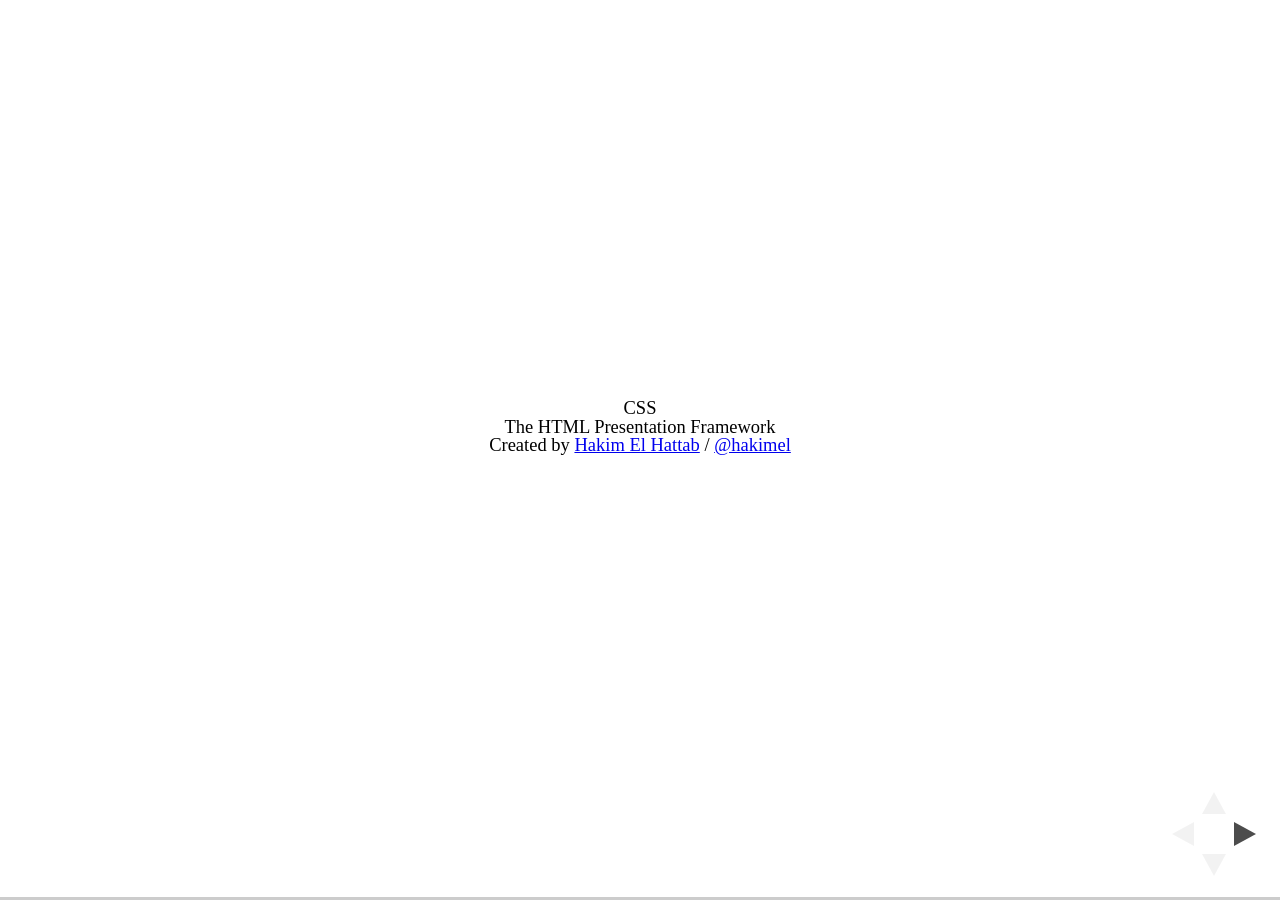
==== css-property/index.html @ fda9b735 "add css property presentation" ====
<!doctype html>
<html lang="en">

	<head>
		<meta charset="utf-8">

		<title>CSS</title>

		<meta name="description" content="A framework for easily creating beautiful presentations using HTML">
		<meta name="author" content="Hakim El Hattab">

		<meta name="apple-mobile-web-app-capable" content="yes" />
		<meta name="apple-mobile-web-app-status-bar-style" content="black-translucent" />

		<meta name="viewport" content="width=device-width, initial-scale=1.0, maximum-scale=1.0, user-scalable=no, minimal-ui">

		<link rel="stylesheet" href="css/reveal.css">
		<link rel="stylesheet" href="css/black.css" id="theme">

		<!-- Code syntax highlighting -->
		<link rel="stylesheet" href="../lib/css/zenburn.css">

		<!-- Printing and PDF exports -->
		<script>
			var link = document.createElement( 'link' );
			link.rel = 'stylesheet';
			link.type = 'text/css';
			link.href = window.location.search.match( /print-pdf/gi ) ? 'css/print/pdf.css' : 'css/print/paper.css';
			document.getElementsByTagName( 'head' )[0].appendChild( link );
		</script>

		<!--[if lt IE 9]>
		<script src="../lib/js/html5shiv.js"></script>
		<![endif]-->
	</head>

	<body>

		<div class="reveal">

			<!-- Any section element inside of this container is displayed as a slide -->
			<div class="slides">
				<section>
					<h1>CSS</h1>
					<h3>The HTML Presentation Framework</h3>
					<p>
						<small>Created by <a href="http://hakim.se">Hakim El Hattab</a> / <a href="http://twitter.com/hakimel">@hakimel</a></small>
					</p>
				</section>

				<!-- Example of nested vertical slides -->
				<section>
					<section>
						<h3>BLOCK</h3>
						<p>Block hava Dimensions</p>
						<ul>
							<li>width,max-width,min-width</li>
							<li>height,max-height,min-height</li>
							<li>margin</li>
						</ul>
					</section>
					<section>
						<h3>INLINE</h3>
						<p>margin-left, margin-right</p>
					</section>
				</section>

				<section>
					<section>
						<h2>BASIC</h2>

					</section>
					<section>
						<h3>padding</h3>
						<ul>
							<li>padding-top</li>
							<li>padding-right</li>
							<li>padding-bottom</li>
							<li>padding-left</li>
						</ul>
						<div data-markdown>
							 <script type="text/template">
		            ``` css
		              padding: 5px 15px 0 10px;
		            ```
		            </script> 
						</div>
						<p class="fragment roll-in t-gray">padding: top right bottom left</p>
					</section>
					<section>
						<h3>margin</h3>
						<ul>
							<li>margin-top</li>
							<li>margin-right</li>
							<li>margin-bottom</li>
							<li>margin-left</li>
						</ul>
						<div data-markdown>
						 <script type="text/template">
	            ``` css
	              margin: 5px 15px 0 10px;
	            ```
	            </script> 
						</div>
						<p class="fragment roll-in t-gray">margin: 0 auto</p>
					</section>
					<section data-transition="slide" data-background="#4d7e65" data-background-transition="zoom">
						<h3>background</h3>
						<ul>
							<li>background-color</li>
							<li>background-image</li>
							<li>background-position</li>
							<li>background-repeat</li>
						</ul>
						<p>background: color image repeat position</p>
						<a href="example/background.html" target="_blank">Example</a>
					</section>
					<section>
						<h3>border</h3>
						<ul>
							<li>border-width</li>
							<li>border-style</li>
							<li>border-color</li>
						</ul>
						<p class="fragment roll-in t-gray">border: width style color</p>
						<style>
						.bor1 {display:inline-block;margin:40px auto!important;border-width:40px!important;border-style: solid!important;border-color:#36e #f60 #c00 #0f0!important;}
						</style>
						<div class="fragment roll-in bor1"></div>
					</section>
					
					<section>
						<h3>Length Units</h3>
						<p>px, em, rem</p>
					</section>

					<section>
						<h3>color</h3>
						<ul>
							<li>English Name</li>
							<li>#000000 - #FFFFFF</li>
							<li>RGB(0, 128, 255)</li>
						</ul>
					</section>

					<section>
						<h3>font</h3>
						<ul>
							<li>font-family</li>
							<li>font-size</li>
							<li>font-style</li>
							<li>font-weight</li>
							<li>line-height</li>
							<li>letter-spacing</li>
						</ul>
						<p class="fragment roll-in t-gray">font: style weight size/line-height family</p>
					</section>
					
					<section>
						<h3>other text</h3>
						<ul>
							<li>text-align</li>
							<li>text-decoration</li>
							<li>text-indent</li>
							<li>text-overflow</li>
							<li>white-space</li>
							<li>word-break</li>
							<li>vertical-align</li>
						</ul>
					</section>
					
				</section>

				<section>
					<section>
						<h3>list</h3>
						<ul>
							<li>list-style</li>
						</ul> 
					</section>
					<section>
						<h3>table</h3>
						<ul>
							<li>border-collapse</li>
							<li>border-spacing</li>
						</ul>
					</section>
				</section>

				<section>
					<section>
						<h2>POSITION</h2>
					</section>
					<style>
						.c-p {width:162px;height:162px;margin:40px auto 0!important;position:relative;}
						.c-p-1 {width:160px;height:160px;border:1px solid #ccc!important;position:absolute;left:20px;top:-20px;line-height:160px!important;font-size:14px!important;}
						.c-p-2 {width:160px;height:160px;border:1px dotted #666!important;position:relative;}
					</style>
					<section>
						<h3 class="vs">RELATIVE</h3>
						<p>position:<span class="t-blue">relative</span></p>
						<p class="fragment roll-in t-gray">相对定位以自身为参照物做偏移</p>
<pre class="fragment roll-in"><code>.c-p-1 {
	width:100px;
	height:100px;
	border:1px dotted #ccc;
	position:relative;
	left:20px;
	top:-20px;
}</code></pre>
						<div class="fragment roll-in c-p">
							<div class="c-p-2"></div>
							<div class="fragment roll-in c-p-1">relative</div>
						</div>
					</section>
					<style>
						.c-pa {width:300px;height:200px;margin:40px auto 0!important;position:relative;background-color:#333!important;}
						.c-p-3 {width:160px;height:160px;border:1px solid #ccc!important;position:absolute;bottom:0;right:20px;line-height:160px!important;font-size:14px!important;}
					</style>
					<section>
						<h3 class="vs">ABSOLUTE</h3>
						<p>position:<span class="t-blue">absolute</span></p>
						<p class="fragment roll-in t-gray">绝对定位以最近的拥有position属性的祖先为参照物做偏移</p>
<pre class="fragment roll-in"><code>.c-p-3 {
	width:100px;
	height:100px;
	border:1px dotted #ccc;
	position:absolute;
	right:20px;
	bottom:0;
}</code></pre>
						<div class="fragment roll-in c-pa">
							<div class="c-p-4"></div>
							<div class="fragment roll-in c-p-3">absolute</div>
						</div>
					</section>
					<section>
						<h3 class="vs">FIXED</h3>
						<p>position:<span class="t-blue">fixed</span></p>
						<p class="">固对定位以浏览器内容显示区窗口为参照物做偏移</p>
						<a href="http://www.slideshare.net/" target="_blank">Example</a>
					</section>
					<section>
						<h3>top, right, bottom, left</h3>
					</section>
					<style>
					.c-pz {width:300px;height:200px;margin:40px auto 0!important;position:relative;background-color:#333!important;}
					.c-z {
	width:160px;
	height:160px;
	position:absolute;
	font-size:14px!important;
	line-height:160px!important;
}
.c-z-1 {background-color:#369;top:0;left:0;z-index:2;}
.c-z-2 {background-color:#c00;right:0;bottom:0;z-index:1;}
					</style>
					<section>
						<h3>Z-INDEX</h3>
						<pre class="fragment roll-in"><code>.c-z {
	width:100px;
	height:100px;
	border:1px dotted #ccc;
	position:absolute;
}
.c-z-1 {background-color:#369;top:0;left:0;z-index:2;}
.c-z-2 {background-color:#c00;right:0;bottom:0;z-index:1;}
</code></pre>
						<div class="fragment roll-in c-pz">
							<div class="c-z c-z-1">z-index:2</div>
							<div class="c-z c-z-2">z-index:1</div>
						</div>
					</section>
				</section>

				<section>
					<h3>OVERFLOW</h3>
					<ul>
						<li class="highlight-blue">visible</li>
						<li>hidden</li>
						<li>scroll</li>
						<li>auto</li>
					</ul>
					<p class="fragment roll-in t-gray">overflow-x, overflow-y</p>
				</section>

				<section>
					<section>
						<h2>EXTEND</h2>
						<p></p>
					</section>
					<section>
						<h3>DEFAULT inherit</h3>
						<p class="highlight-blue">font, text, line-height, color, list-style-*...</p>
						共用css
					</section>
					<style>
						#warp {color:red}
						.c1 {color:blue; font-style:italic!important;}
						.c2 {color:green}
					</style>
				</section>
			
				<section>
					<scrtion>
						<h2>PSEUDO CLASSES</h2>
						<p>
							A pseudo-class is used to define a special state of an element.
						</p>
					</section>
					<section>
						<h3>a</h3>
						<ol>
							<li>:link</li>
							<li>:visitied</li>
							<li>:hover</li>
							<li>:active</li>
						</ol>
					</section>
					<section>
						<h3>input</h3>
						<ul>
							<li>:disabled</li>
							<li>:enabled</li>
							<li>:checked</li>
							<li>:focus</li>
						</ul>
					</section>
					<section>
						<h3>other</h3>
						<ul>
							<li>:first-child</li>
							<li>:last-child</li>
							<li>:nth-child(n)</li>
						</ul>
					</section>
				</section>

				<section>
					<section>
						<h3>PSEUDO ELEMENTS</h3>
						<ul>
							<li>::before</li>
							<li>::after</li>
						</ul>
					</section>
					<section>
						<h3>content</h3>
						<p class="highlight-blue">before与after只有设置content属性，伪元素才会生效</p>
					</section>
					<style>
							.cp1::before {
								content:"“";
							}
							.cp1::after {
								content: "”"
							}
					</style>
					<section data-markdown>
						<script type="text/template">
							###USE

							```css
							.cp1::before {
								content:"“";
							}
							.cp1::after {
								content: "”"
							}

							```
						</script>
						<div class="fragment roll-in cp1">content</div>

					</section>
				</section>
				<section>
					<h2>CSS Compitible</h2>
					<ul>
						<li>-moz-*</li>
						<li>-webkit-</li>
						<li>-ms-</li>
					</ul>
				</section>

				<section style="text-align: left;">
					<h1>THE END</h1>
					<p>
						- <a href="http://www.w3schools.com">W3 School</a>
					</p>
				</section>

			</div>

		</div>

		<script src="../lib/js/head.min.js"></script>
		<script src="js/reveal.js"></script>

		<script>

			// Full list of configuration options available at:
			// https://github.com/hakimel/reveal.js#configuration
			Reveal.initialize({
				controls: true,
				progress: true,
				history: true,
				center: true,

				transition: 'slide', // none/fade/slide/convex/concave/zoom

				// Optional reveal.js plugins
				dependencies: [
					{ src: '../lib/js/classList.js', condition: function() { return !document.body.classList; } },
					{ src: '../plugin/markdown/marked.js', condition: function() { return !!document.querySelector( '[data-markdown]' ); } },
					{ src: '../plugin/markdown/markdown.js', condition: function() { return !!document.querySelector( '[data-markdown]' ); } },
					{ src: '../plugin/highlight/highlight.js', async: true, condition: function() { return !!document.querySelector( 'pre code' ); }, callback: function() { hljs.initHighlightingOnLoad(); } },
					{ src: '../plugin/zoom-js/zoom.js', async: true },
					{ src: '../plugin/notes/notes.js', async: true }
				]
			});

		</script>

	</body>
</html>
---- css-property/css/reveal.css ----
/*!
 * reveal.js
 * http://lab.hakim.se/reveal-js
 * MIT licensed
 *
 * Copyright (C) 2015 Hakim El Hattab, http://hakim.se
 */
/*********************************************
 * RESET STYLES
 *********************************************/
html, body, .reveal div, .reveal span, .reveal applet, .reveal object, .reveal iframe, .reveal h1, .reveal h2, .reveal h3, .reveal h4, .reveal h5, .reveal h6, .reveal p, .reveal blockquote, .reveal pre, .reveal a, .reveal abbr, .reveal acronym, .reveal address, .reveal big, .reveal cite, .reveal code, .reveal del, .reveal dfn, .reveal em, .reveal img, .reveal ins, .reveal kbd, .reveal q, .reveal s, .reveal samp, .reveal small, .reveal strike, .reveal strong, .reveal sub, .reveal sup, .reveal tt, .reveal var, .reveal b, .reveal u, .reveal center, .reveal dl, .reveal dt, .reveal dd, .reveal ol, .reveal ul, .reveal li, .reveal fieldset, .reveal form, .reveal label, .reveal legend, .reveal table, .reveal caption, .reveal tbody, .reveal tfoot, .reveal thead, .reveal tr, .reveal th, .reveal td, .reveal article, .reveal aside, .reveal canvas, .reveal details, .reveal embed, .reveal figure, .reveal figcaption, .reveal footer, .reveal header, .reveal hgroup, .reveal menu, .reveal nav, .reveal output, .reveal ruby, .reveal section, .reveal summary, .reveal time, .reveal mark, .reveal audio, video {
  margin: 0;
  padding: 0;
  border: 0;
  font-size: 100%;
  font: inherit;
  vertical-align: baseline; }

.reveal article, .reveal aside, .reveal details, .reveal figcaption, .reveal figure, .reveal footer, .reveal header, .reveal hgroup, .reveal menu, .reveal nav, .reveal section {
  display: block; }

/*********************************************
 * GLOBAL STYLES
 *********************************************/
html, body {
  width: 100%;
  height: 100%;
  overflow: hidden; }

body {
  position: relative;
  line-height: 1;
  background-color: #fff;
  color: #000; }

::-moz-selection {
  background: #FF5E99;
  color: #fff;
  text-shadow: none; }

::selection {
  background: #FF5E99;
  color: #fff;
  text-shadow: none; }

/*********************************************
 * VIEW FRAGMENTS
 *********************************************/
.reveal .slides section .fragment {
  opacity: 0;
  visibility: hidden;
  -webkit-transition: all 0.2s ease;
          transition: all 0.2s ease; }
  .reveal .slides section .fragment.visible {
    opacity: 1;
    visibility: visible; }

.reveal .slides section .fragment.grow {
  opacity: 1;
  visibility: visible; }
  .reveal .slides section .fragment.grow.visible {
    -webkit-transform: scale(1.3);
        -ms-transform: scale(1.3);
            transform: scale(1.3); }

.reveal .slides section .fragment.shrink {
  opacity: 1;
  visibility: visible; }
  .reveal .slides section .fragment.shrink.visible {
    -webkit-transform: scale(0.7);
        -ms-transform: scale(0.7);
            transform: scale(0.7); }

.reveal .slides section .fragment.zoom-in {
  -webkit-transform: scale(0.1);
      -ms-transform: scale(0.1);
          transform: scale(0.1); }
  .reveal .slides section .fragment.zoom-in.visible {
    -webkit-transform: scale(1);
        -ms-transform: scale(1);
            transform: scale(1); }

.reveal .slides section .fragment.roll-in {
  -webkit-transform: rotateX(90deg);
          transform: rotateX(90deg); }
  .reveal .slides section .fragment.roll-in.visible {
    -webkit-transform: rotateX(0);
            transform: rotateX(0); }

.reveal .slides section .fragment.fade-out {
  opacity: 1;
  visibility: visible; }
  .reveal .slides section .fragment.fade-out.visible {
    opacity: 0;
    visibility: hidden; }

.reveal .slides section .fragment.semi-fade-out {
  opacity: 1;
  visibility: visible; }
  .reveal .slides section .fragment.semi-fade-out.visible {
    opacity: 0.5;
    visibility: visible; }

.reveal .slides section .fragment.strike {
  opacity: 1; }
  .reveal .slides section .fragment.strike.visible {
    text-decoration: line-through; }

.reveal .slides section .fragment.current-visible {
  opacity: 0;
  visibility: hidden; }
  .reveal .slides section .fragment.current-visible.current-fragment {
    opacity: 1;
    visibility: visible; }

.reveal .slides section .fragment.highlight-red, .reveal .slides section .fragment.highlight-current-red, .reveal .slides section .fragment.highlight-green, .reveal .slides section .fragment.highlight-current-green, .reveal .slides section .fragment.highlight-blue, .reveal .slides section .fragment.highlight-current-blue {
  opacity: 1;
  visibility: visible; }

.reveal .slides section .fragment.highlight-red.visible {
  color: #ff2c2d; }

.reveal .slides section .fragment.highlight-green.visible {
  color: #17ff2e; }

.reveal .slides section .fragment.highlight-blue.visible {
  color: #1b91ff; }

.reveal .slides section .fragment.highlight-current-red.current-fragment {
  color: #ff2c2d; }

.reveal .slides section .fragment.highlight-current-green.current-fragment {
  color: #17ff2e; }

.reveal .slides section .fragment.highlight-current-blue.current-fragment {
  color: #1b91ff; }

/*********************************************
 * DEFAULT ELEMENT STYLES
 *********************************************/
/* Fixes issue in Chrome where italic fonts did not appear when printing to PDF */
.reveal:after {
  content: '';
  font-style: italic; }

.reveal iframe {
  z-index: 1; }

/** Prevents layering issues in certain browser/transition combinations */
.reveal a {
  position: relative; }

.reveal .stretch {
  max-width: none;
  max-height: none; }

.reveal pre.stretch code {
  height: 100%;
  max-height: 100%;
  -moz-box-sizing: border-box;
       box-sizing: border-box; }

/*********************************************
 * CONTROLS
 *********************************************/
.reveal .controls {
  display: none;
  position: fixed;
  width: 110px;
  height: 110px;
  z-index: 30;
  right: 10px;
  bottom: 10px;
  -webkit-user-select: none; }

.reveal .controls div {
  position: absolute;
  opacity: 0.05;
  width: 0;
  height: 0;
  border: 12px solid transparent;
  -webkit-transform: scale(0.9999);
      -ms-transform: scale(0.9999);
          transform: scale(0.9999);
  -webkit-transition: all 0.2s ease;
          transition: all 0.2s ease;
  -webkit-tap-highlight-color: rgba(0, 0, 0, 0); }

.reveal .controls div.enabled {
  opacity: 0.7;
  cursor: pointer; }

.reveal .controls div.enabled:active {
  margin-top: 1px; }

.reveal .controls div.navigate-left {
  top: 42px;
  border-right-width: 22px;
  border-right-color: #000; }

.reveal .controls div.navigate-left.fragmented {
  opacity: 0.3; }

.reveal .controls div.navigate-right {
  left: 74px;
  top: 42px;
  border-left-width: 22px;
  border-left-color: #000; }

.reveal .controls div.navigate-right.fragmented {
  opacity: 0.3; }

.reveal .controls div.navigate-up {
  left: 42px;
  border-bottom-width: 22px;
  border-bottom-color: #000; }

.reveal .controls div.navigate-up.fragmented {
  opacity: 0.3; }

.reveal .controls div.navigate-down {
  left: 42px;
  top: 74px;
  border-top-width: 22px;
  border-top-color: #000; }

.reveal .controls div.navigate-down.fragmented {
  opacity: 0.3; }

/*********************************************
 * PROGRESS BAR
 *********************************************/
.reveal .progress {
  position: fixed;
  display: none;
  height: 3px;
  width: 100%;
  bottom: 0;
  left: 0;
  z-index: 10;
  background-color: rgba(0, 0, 0, 0.2); }

.reveal .progress:after {
  content: '';
  display: block;
  position: absolute;
  height: 20px;
  width: 100%;
  top: -20px; }

.reveal .progress span {
  display: block;
  height: 100%;
  width: 0px;
  background-color: #000;
  -webkit-transition: width 800ms cubic-bezier(0.26, 0.86, 0.44, 0.985);
          transition: width 800ms cubic-bezier(0.26, 0.86, 0.44, 0.985); }

/*********************************************
 * SLIDE NUMBER
 *********************************************/
.reveal .slide-number {
  position: fixed;
  display: block;
  right: 15px;
  bottom: 15px;
  opacity: 0.5;
  z-index: 31;
  font-size: 12px; }

/*********************************************
 * SLIDES
 *********************************************/
.reveal {
  position: relative;
  width: 100%;
  height: 100%;
  -ms-touch-action: none;
      touch-action: none; }

.reveal .slides {
  position: absolute;
  width: 100%;
  height: 100%;
  top: 0;
  right: 0;
  bottom: 0;
  left: 0;
  margin: auto;
  overflow: visible;
  z-index: 1;
  text-align: center;
  -webkit-perspective: 600px;
          perspective: 600px;
  -webkit-perspective-origin: 50% 40%;
          perspective-origin: 50% 40%; }

.reveal .slides > section {
  -ms-perspective: 600px; }

.reveal .slides > section, .reveal .slides > section > section {
  display: none;
  position: absolute;
  width: 100%;
  padding: 20px 0px;
  z-index: 10;
  -webkit-transform-style: preserve-3d;
          transform-style: preserve-3d;
  -webkit-transition: -webkit-transform-origin 800ms cubic-bezier(0.26, 0.86, 0.44, 0.985), -webkit-transform 800ms cubic-bezier(0.26, 0.86, 0.44, 0.985), visibility 800ms cubic-bezier(0.26, 0.86, 0.44, 0.985), opacity 800ms cubic-bezier(0.26, 0.86, 0.44, 0.985);
          transition: -ms-transform-origin 800ms cubic-bezier(0.26, 0.86, 0.44, 0.985), transform 800ms cubic-bezier(0.26, 0.86, 0.44, 0.985), visibility 800ms cubic-bezier(0.26, 0.86, 0.44, 0.985), opacity 800ms cubic-bezier(0.26, 0.86, 0.44, 0.985);
          transition: transform-origin 800ms cubic-bezier(0.26, 0.86, 0.44, 0.985), transform 800ms cubic-bezier(0.26, 0.86, 0.44, 0.985), visibility 800ms cubic-bezier(0.26, 0.86, 0.44, 0.985), opacity 800ms cubic-bezier(0.26, 0.86, 0.44, 0.985); }

/* Global transition speed settings */
.reveal[data-transition-speed="fast"] .slides section {
  -webkit-transition-duration: 400ms;
          transition-duration: 400ms; }

.reveal[data-transition-speed="slow"] .slides section {
  -webkit-transition-duration: 1200ms;
          transition-duration: 1200ms; }

/* Slide-specific transition speed overrides */
.reveal .slides section[data-transition-speed="fast"] {
  -webkit-transition-duration: 400ms;
          transition-duration: 400ms; }

.reveal .slides section[data-transition-speed="slow"] {
  -webkit-transition-duration: 1200ms;
          transition-duration: 1200ms; }

.reveal .slides > section.stack {
  padding-top: 0;
  padding-bottom: 0; }

.reveal .slides > section.present, .reveal .slides > section > section.present {
  display: block;
  z-index: 11;
  opacity: 1; }

.reveal.center, .reveal.center .slides, .reveal.center .slides section {
  min-height: 0 !important; }

/* Don't allow interaction with invisible slides */
.reveal .slides > section.future, .reveal .slides > section > section.future, .reveal .slides > section.past, .reveal .slides > section > section.past {
  pointer-events: none; }

.reveal.overview .slides > section, .reveal.overview .slides > section > section {
  pointer-events: auto; }

.reveal .slides > section.past, .reveal .slides > section.future, .reveal .slides > section > section.past, .reveal .slides > section > section.future {
  opacity: 0; }

/*********************************************
 * SLIDE TRANSITION
 * Aliased 'linear' for backwards compatibility
 *********************************************/
.reveal.slide section, .reveal.linear section {
  -webkit-backface-visibility: hidden;
          backface-visibility: hidden; }

.reveal .slides > section[data-transition=slide].past, .reveal.slide .slides > section:not([data-transition]).past, .reveal .slides > section[data-transition=linear].past, .reveal.linear .slides > section:not([data-transition]).past {
  -webkit-transform: translate(-150%, 0);
      -ms-transform: translate(-150%, 0);
          transform: translate(-150%, 0); }

.reveal .slides > section[data-transition=slide].future, .reveal.slide .slides > section:not([data-transition]).future, .reveal .slides > section[data-transition=linear].future, .reveal.linear .slides > section:not([data-transition]).future {
  -webkit-transform: translate(150%, 0);
      -ms-transform: translate(150%, 0);
          transform: translate(150%, 0); }

.reveal .slides > section > section[data-transition=slide].past, .reveal.slide .slides > section > section:not([data-transition]).past, .reveal .slides > section > section[data-transition=linear].past, .reveal.linear .slides > section > section:not([data-transition]).past {
  -webkit-transform: translate(0, -150%);
      -ms-transform: translate(0, -150%);
          transform: translate(0, -150%); }

.reveal .slides > section > section[data-transition=slide].future, .reveal.slide .slides > section > section:not([data-transition]).future, .reveal .slides > section > section[data-transition=linear].future, .reveal.linear .slides > section > section:not([data-transition]).future {
  -webkit-transform: translate(0, 150%);
      -ms-transform: translate(0, 150%);
          transform: translate(0, 150%); }

/*********************************************
 * CONVEX TRANSITION
 * Aliased 'default' for backwards compatibility
 *********************************************/
.reveal .slides > section[data-transition=default].past, .reveal.default .slides > section:not([data-transition]).past, .reveal .slides > section[data-transition=convex].past, .reveal.convex .slides > section:not([data-transition]).past {
  -webkit-transform: translate3d(-100%, 0, 0) rotateY(-90deg) translate3d(-100%, 0, 0);
          transform: translate3d(-100%, 0, 0) rotateY(-90deg) translate3d(-100%, 0, 0); }

.reveal .slides > section[data-transition=default].future, .reveal.default .slides > section:not([data-transition]).future, .reveal .slides > section[data-transition=convex].future, .reveal.convex .slides > section:not([data-transition]).future {
  -webkit-transform: translate3d(100%, 0, 0) rotateY(90deg) translate3d(100%, 0, 0);
          transform: translate3d(100%, 0, 0) rotateY(90deg) translate3d(100%, 0, 0); }

.reveal .slides > section > section[data-transition=default].past, .reveal.default .slides > section > section:not([data-transition]).past, .reveal .slides > section > section[data-transition=convex].past, .reveal.convex .slides > section > section:not([data-transition]).past {
  -webkit-transform: translate3d(0, -300px, 0) rotateX(70deg) translate3d(0, -300px, 0);
          transform: translate3d(0, -300px, 0) rotateX(70deg) translate3d(0, -300px, 0); }

.reveal .slides > section > section[data-transition=default].future, .reveal.default .slides > section > section:not([data-transition]).future, .reveal .slides > section > section[data-transition=convex].future, .reveal.convex .slides > section > section:not([data-transition]).future {
  -webkit-transform: translate3d(0, 300px, 0) rotateX(-70deg) translate3d(0, 300px, 0);
          transform: translate3d(0, 300px, 0) rotateX(-70deg) translate3d(0, 300px, 0); }

/*********************************************
 * CONCAVE TRANSITION
 *********************************************/
.reveal .slides > section[data-transition=concave].past, .reveal.concave .slides > section:not([data-transition]).past {
  -webkit-transform: translate3d(-100%, 0, 0) rotateY(90deg) translate3d(-100%, 0, 0);
          transform: translate3d(-100%, 0, 0) rotateY(90deg) translate3d(-100%, 0, 0); }

.reveal .slides > section[data-transition=concave].future, .reveal.concave .slides > section:not([data-transition]).future {
  -webkit-transform: translate3d(100%, 0, 0) rotateY(-90deg) translate3d(100%, 0, 0);
          transform: translate3d(100%, 0, 0) rotateY(-90deg) translate3d(100%, 0, 0); }

.reveal .slides > section > section[data-transition=concave].past, .reveal.concave .slides > section > section:not([data-transition]).past {
  -webkit-transform: translate3d(0, -80%, 0) rotateX(-70deg) translate3d(0, -80%, 0);
          transform: translate3d(0, -80%, 0) rotateX(-70deg) translate3d(0, -80%, 0); }

.reveal .slides > section > section[data-transition=concave].future, .reveal.concave .slides > section > section:not([data-transition]).future {
  -webkit-transform: translate3d(0, 80%, 0) rotateX(70deg) translate3d(0, 80%, 0);
          transform: translate3d(0, 80%, 0) rotateX(70deg) translate3d(0, 80%, 0); }

/*********************************************
 * ZOOM TRANSITION
 *********************************************/
.reveal .slides > section[data-transition=zoom], .reveal.zoom .slides > section:not([data-transition]) {
  -webkit-transition-timing-function: ease;
          transition-timing-function: ease; }

.reveal .slides > section[data-transition=zoom].past, .reveal.zoom .slides > section:not([data-transition]).past {
  visibility: hidden;
  -webkit-transform: scale(16);
      -ms-transform: scale(16);
          transform: scale(16); }

.reveal .slides > section[data-transition=zoom].future, .reveal.zoom .slides > section:not([data-transition]).future {
  visibility: hidden;
  -webkit-transform: scale(0.2);
      -ms-transform: scale(0.2);
          transform: scale(0.2); }

.reveal .slides > section > section[data-transition=zoom].past, .reveal.zoom .slides > section > section:not([data-transition]).past {
  -webkit-transform: translate(0, -150%);
      -ms-transform: translate(0, -150%);
          transform: translate(0, -150%); }

.reveal .slides > section > section[data-transition=zoom].future, .reveal.zoom .slides > section > section:not([data-transition]).future {
  -webkit-transform: translate(0, 150%);
      -ms-transform: translate(0, 150%);
          transform: translate(0, 150%); }

/*********************************************
 * CUBE TRANSITION
 *********************************************/
.reveal.cube .slides {
  -webkit-perspective: 1300px;
          perspective: 1300px; }

.reveal.cube .slides section {
  padding: 30px;
  min-height: 700px;
  -webkit-backface-visibility: hidden;
          backface-visibility: hidden;
  -moz-box-sizing: border-box;
       box-sizing: border-box; }

.reveal.center.cube .slides section {
  min-height: 0; }

.reveal.cube .slides section:not(.stack):before {
  content: '';
  position: absolute;
  display: block;
  width: 100%;
  height: 100%;
  left: 0;
  top: 0;
  background: rgba(0, 0, 0, 0.1);
  border-radius: 4px;
  -webkit-transform: translateZ(-20px);
          transform: translateZ(-20px); }

.reveal.cube .slides section:not(.stack):after {
  content: '';
  position: absolute;
  display: block;
  width: 90%;
  height: 30px;
  left: 5%;
  bottom: 0;
  background: none;
  z-index: 1;
  border-radius: 4px;
  box-shadow: 0px 95px 25px rgba(0, 0, 0, 0.2);
  -webkit-transform: translateZ(-90px) rotateX(65deg);
          transform: translateZ(-90px) rotateX(65deg); }

.reveal.cube .slides > section.stack {
  padding: 0;
  background: none; }

.reveal.cube .slides > section.past {
  -webkit-transform-origin: 100% 0%;
      -ms-transform-origin: 100% 0%;
          transform-origin: 100% 0%;
  -webkit-transform: translate3d(-100%, 0, 0) rotateY(-90deg);
          transform: translate3d(-100%, 0, 0) rotateY(-90deg); }

.reveal.cube .slides > section.future {
  -webkit-transform-origin: 0% 0%;
      -ms-transform-origin: 0% 0%;
          transform-origin: 0% 0%;
  -webkit-transform: translate3d(100%, 0, 0) rotateY(90deg);
          transform: translate3d(100%, 0, 0) rotateY(90deg); }

.reveal.cube .slides > section > section.past {
  -webkit-transform-origin: 0% 100%;
      -ms-transform-origin: 0% 100%;
          transform-origin: 0% 100%;
  -webkit-transform: translate3d(0, -100%, 0) rotateX(90deg);
          transform: translate3d(0, -100%, 0) rotateX(90deg); }

.reveal.cube .slides > section > section.future {
  -webkit-transform-origin: 0% 0%;
      -ms-transform-origin: 0% 0%;
          transform-origin: 0% 0%;
  -webkit-transform: translate3d(0, 100%, 0) rotateX(-90deg);
          transform: translate3d(0, 100%, 0) rotateX(-90deg); }

/*********************************************
 * PAGE TRANSITION
 *********************************************/
.reveal.page .slides {
  -webkit-perspective-origin: 0% 50%;
          perspective-origin: 0% 50%;
  -webkit-perspective: 3000px;
          perspective: 3000px; }

.reveal.page .slides section {
  padding: 30px;
  min-height: 700px;
  -moz-box-sizing: border-box;
       box-sizing: border-box; }

.reveal.page .slides section.past {
  z-index: 12; }

.reveal.page .slides section:not(.stack):before {
  content: '';
  position: absolute;
  display: block;
  width: 100%;
  height: 100%;
  left: 0;
  top: 0;
  background: rgba(0, 0, 0, 0.1);
  -webkit-transform: translateZ(-20px);
          transform: translateZ(-20px); }

.reveal.page .slides section:not(.stack):after {
  content: '';
  position: absolute;
  display: block;
  width: 90%;
  height: 30px;
  left: 5%;
  bottom: 0;
  background: none;
  z-index: 1;
  border-radius: 4px;
  box-shadow: 0px 95px 25px rgba(0, 0, 0, 0.2);
  -webkit-transform: translateZ(-90px) rotateX(65deg); }

.reveal.page .slides > section.stack {
  padding: 0;
  background: none; }

.reveal.page .slides > section.past {
  -webkit-transform-origin: 0% 0%;
      -ms-transform-origin: 0% 0%;
          transform-origin: 0% 0%;
  -webkit-transform: translate3d(-40%, 0, 0) rotateY(-80deg);
          transform: translate3d(-40%, 0, 0) rotateY(-80deg); }

.reveal.page .slides > section.future {
  -webkit-transform-origin: 100% 0%;
      -ms-transform-origin: 100% 0%;
          transform-origin: 100% 0%;
  -webkit-transform: translate3d(0, 0, 0);
          transform: translate3d(0, 0, 0); }

.reveal.page .slides > section > section.past {
  -webkit-transform-origin: 0% 0%;
      -ms-transform-origin: 0% 0%;
          transform-origin: 0% 0%;
  -webkit-transform: translate3d(0, -40%, 0) rotateX(80deg);
          transform: translate3d(0, -40%, 0) rotateX(80deg); }

.reveal.page .slides > section > section.future {
  -webkit-transform-origin: 0% 100%;
      -ms-transform-origin: 0% 100%;
          transform-origin: 0% 100%;
  -webkit-transform: translate3d(0, 0, 0);
          transform: translate3d(0, 0, 0); }

/*********************************************
 * FADE TRANSITION
 *********************************************/
.reveal .slides section[data-transition=fade], .reveal.fade .slides section:not([data-transition]), .reveal.fade .slides > section > section:not([data-transition]) {
  -webkit-transform: none;
      -ms-transform: none;
          transform: none;
  -webkit-transition: opacity 0.5s;
          transition: opacity 0.5s; }

.reveal.fade.overview .slides section, .reveal.fade.overview .slides > section > section {
  -webkit-transition: none;
          transition: none; }

/*********************************************
 * NO TRANSITION
 *********************************************/
.reveal .slides section[data-transition=none], .reveal.none .slides section:not([data-transition]) {
  -webkit-transform: none;
      -ms-transform: none;
          transform: none;
  -webkit-transition: none;
          transition: none; }

/*********************************************
 * OVERVIEW
 *********************************************/
.reveal.overview .slides {
  -webkit-perspective-origin: 50% 50%;
          perspective-origin: 50% 50%;
  -webkit-perspective: 700px;
          perspective: 700px; }

.reveal.overview .slides section {
  height: 700px;
  overflow: hidden;
  opacity: 1 !important;
  visibility: visible !important;
  cursor: pointer;
  background: rgba(0, 0, 0, 0.1);
  -moz-box-sizing: border-box;
       box-sizing: border-box; }

.reveal.overview .slides section, .reveal.overview-deactivating .slides section {
  -webkit-transition: none !important;
          transition: none !important; }

.reveal.overview .slides section .fragment {
  opacity: 1; }

.reveal.overview .slides section:after, .reveal.overview .slides section:before {
  display: none !important; }

.reveal.overview .slides section > section {
  opacity: 1;
  cursor: pointer; }

.reveal.overview .slides section:hover {
  background: rgba(0, 0, 0, 0.3); }

.reveal.overview .slides section.present {
  background: rgba(0, 0, 0, 0.3); }

.reveal.overview .slides > section.stack {
  padding: 0;
  top: 0 !important;
  background: none;
  overflow: visible; }

/*********************************************
 * PAUSED MODE
 *********************************************/
.reveal .pause-overlay {
  position: absolute;
  top: 0;
  left: 0;
  width: 100%;
  height: 100%;
  background: black;
  visibility: hidden;
  opacity: 0;
  z-index: 100;
  -webkit-transition: all 1s ease;
          transition: all 1s ease; }

.reveal.paused .pause-overlay {
  visibility: visible;
  opacity: 1; }

/*********************************************
 * FALLBACK
 *********************************************/
.no-transforms {
  overflow-y: auto; }

.no-transforms .reveal .slides {
  position: relative;
  width: 80%;
  height: auto !important;
  top: 0;
  left: 50%;
  margin: 0;
  text-align: center; }

.no-transforms .reveal .controls, .no-transforms .reveal .progress {
  display: none !important; }

.no-transforms .reveal .slides section {
  display: block !important;
  opacity: 1 !important;
  position: relative !important;
  height: auto;
  min-height: 0;
  top: 0;
  left: -50%;
  margin: 70px 0;
  -webkit-transform: none;
      -ms-transform: none;
          transform: none; }

.no-transforms .reveal .slides section section {
  left: 0; }

.reveal .no-transition, .reveal .no-transition * {
  -webkit-transition: none !important;
          transition: none !important; }

/*********************************************
 * PER-SLIDE BACKGROUNDS
 *********************************************/
.reveal > .backgrounds {
  position: absolute;
  width: 100%;
  height: 100%;
  top: 0;
  left: 0;
  -webkit-perspective: 600px;
          perspective: 600px; }

.reveal .slide-background {
  display: none;
  position: absolute;
  width: 100%;
  height: 100%;
  opacity: 0;
  visibility: hidden;
  background-color: rgba(0, 0, 0, 0);
  background-position: 50% 50%;
  background-repeat: no-repeat;
  background-size: cover;
  -webkit-transition: all 800ms cubic-bezier(0.26, 0.86, 0.44, 0.985);
          transition: all 800ms cubic-bezier(0.26, 0.86, 0.44, 0.985); }

.reveal .slide-background.stack {
  display: block; }

.reveal .slide-background.present {
  opacity: 1;
  visibility: visible; }

.print-pdf .reveal .slide-background {
  opacity: 1 !important;
  visibility: visible !important; }

/* Video backgrounds */
.reveal .slide-background video {
  position: absolute;
  width: 100%;
  height: 100%;
  max-width: none;
  max-height: none;
  top: 0;
  left: 0; }

/* Immediate transition style */
.reveal[data-background-transition=none] > .backgrounds .slide-background, .reveal > .backgrounds .slide-background[data-background-transition=none] {
  -webkit-transition: none;
          transition: none; }

/* Slide */
.reveal[data-background-transition=slide] > .backgrounds .slide-background, .reveal > .backgrounds .slide-background[data-background-transition=slide] {
  opacity: 1;
  -webkit-backface-visibility: hidden;
          backface-visibility: hidden; }

.reveal[data-background-transition=slide] > .backgrounds .slide-background.past, .reveal > .backgrounds .slide-background.past[data-background-transition=slide] {
  -webkit-transform: translate(-100%, 0);
      -ms-transform: translate(-100%, 0);
          transform: translate(-100%, 0); }

.reveal[data-background-transition=slide] > .backgrounds .slide-background.future, .reveal > .backgrounds .slide-background.future[data-background-transition=slide] {
  -webkit-transform: translate(100%, 0);
      -ms-transform: translate(100%, 0);
          transform: translate(100%, 0); }

.reveal[data-background-transition=slide] > .backgrounds .slide-background > .slide-background.past, .reveal > .backgrounds .slide-background > .slide-background.past[data-background-transition=slide] {
  -webkit-transform: translate(0, -100%);
      -ms-transform: translate(0, -100%);
          transform: translate(0, -100%); }

.reveal[data-background-transition=slide] > .backgrounds .slide-background > .slide-background.future, .reveal > .backgrounds .slide-background > .slide-background.future[data-background-transition=slide] {
  -webkit-transform: translate(0, 100%);
      -ms-transform: translate(0, 100%);
          transform: translate(0, 100%); }

/* Convex */
.reveal[data-background-transition=convex] > .backgrounds .slide-background.past, .reveal > .backgrounds .slide-background.past[data-background-transition=convex] {
  opacity: 0;
  -webkit-transform: translate3d(-100%, 0, 0) rotateY(-90deg) translate3d(-100%, 0, 0);
          transform: translate3d(-100%, 0, 0) rotateY(-90deg) translate3d(-100%, 0, 0); }

.reveal[data-background-transition=convex] > .backgrounds .slide-background.future, .reveal > .backgrounds .slide-background.future[data-background-transition=convex] {
  opacity: 0;
  -webkit-transform: translate3d(100%, 0, 0) rotateY(90deg) translate3d(100%, 0, 0);
          transform: translate3d(100%, 0, 0) rotateY(90deg) translate3d(100%, 0, 0); }

.reveal[data-background-transition=convex] > .backgrounds .slide-background > .slide-background.past, .reveal > .backgrounds .slide-background > .slide-background.past[data-background-transition=convex] {
  opacity: 0;
  -webkit-transform: translate3d(0, -100%, 0) rotateX(90deg) translate3d(0, -100%, 0);
          transform: translate3d(0, -100%, 0) rotateX(90deg) translate3d(0, -100%, 0); }

.reveal[data-background-transition=convex] > .backgrounds .slide-background > .slide-background.future, .reveal > .backgrounds .slide-background > .slide-background.future[data-background-transition=convex] {
  opacity: 0;
  -webkit-transform: translate3d(0, 100%, 0) rotateX(-90deg) translate3d(0, 100%, 0);
          transform: translate3d(0, 100%, 0) rotateX(-90deg) translate3d(0, 100%, 0); }

/* Concave */
.reveal[data-background-transition=concave] > .backgrounds .slide-background.past, .reveal > .backgrounds .slide-background.past[data-background-transition=concave] {
  opacity: 0;
  -webkit-transform: translate3d(-100%, 0, 0) rotateY(90deg) translate3d(-100%, 0, 0);
          transform: translate3d(-100%, 0, 0) rotateY(90deg) translate3d(-100%, 0, 0); }

.reveal[data-background-transition=concave] > .backgrounds .slide-background.future, .reveal > .backgrounds .slide-background.future[data-background-transition=concave] {
  opacity: 0;
  -webkit-transform: translate3d(100%, 0, 0) rotateY(-90deg) translate3d(100%, 0, 0);
          transform: translate3d(100%, 0, 0) rotateY(-90deg) translate3d(100%, 0, 0); }

.reveal[data-background-transition=concave] > .backgrounds .slide-background > .slide-background.past, .reveal > .backgrounds .slide-background > .slide-background.past[data-background-transition=concave] {
  opacity: 0;
  -webkit-transform: translate3d(0, -100%, 0) rotateX(-90deg) translate3d(0, -100%, 0);
          transform: translate3d(0, -100%, 0) rotateX(-90deg) translate3d(0, -100%, 0); }

.reveal[data-background-transition=concave] > .backgrounds .slide-background > .slide-background.future, .reveal > .backgrounds .slide-background > .slide-background.future[data-background-transition=concave] {
  opacity: 0;
  -webkit-transform: translate3d(0, 100%, 0) rotateX(90deg) translate3d(0, 100%, 0);
          transform: translate3d(0, 100%, 0) rotateX(90deg) translate3d(0, 100%, 0); }

/* Zoom */
.reveal[data-background-transition=zoom] > .backgrounds .slide-background, .reveal > .backgrounds .slide-background[data-background-transition=zoom] {
  -webkit-transition-timing-function: ease;
          transition-timing-function: ease; }

.reveal[data-background-transition=zoom] > .backgrounds .slide-background.past, .reveal > .backgrounds .slide-background.past[data-background-transition=zoom] {
  opacity: 0;
  visibility: hidden;
  -webkit-transform: scale(16);
      -ms-transform: scale(16);
          transform: scale(16); }

.reveal[data-background-transition=zoom] > .backgrounds .slide-background.future, .reveal > .backgrounds .slide-background.future[data-background-transition=zoom] {
  opacity: 0;
  visibility: hidden;
  -webkit-transform: scale(0.2);
      -ms-transform: scale(0.2);
          transform: scale(0.2); }

.reveal[data-background-transition=zoom] > .backgrounds .slide-background > .slide-background.past, .reveal > .backgrounds .slide-background > .slide-background.past[data-background-transition=zoom] {
  opacity: 0;
  visibility: hidden;
  -webkit-transform: scale(16);
      -ms-transform: scale(16);
          transform: scale(16); }

.reveal[data-background-transition=zoom] > .backgrounds .slide-background > .slide-background.future, .reveal > .backgrounds .slide-background > .slide-background.future[data-background-transition=zoom] {
  opacity: 0;
  visibility: hidden;
  -webkit-transform: scale(0.2);
      -ms-transform: scale(0.2);
          transform: scale(0.2); }

/* Global transition speed settings */
.reveal[data-transition-speed="fast"] > .backgrounds .slide-background {
  -webkit-transition-duration: 400ms;
          transition-duration: 400ms; }

.reveal[data-transition-speed="slow"] > .backgrounds .slide-background {
  -webkit-transition-duration: 1200ms;
          transition-duration: 1200ms; }

/*********************************************
 * RTL SUPPORT
 *********************************************/
.reveal.rtl .slides, .reveal.rtl .slides h1, .reveal.rtl .slides h2, .reveal.rtl .slides h3, .reveal.rtl .slides h4, .reveal.rtl .slides h5, .reveal.rtl .slides h6 {
  direction: rtl;
  font-family: sans-serif; }

.reveal.rtl pre, .reveal.rtl code {
  direction: ltr; }

.reveal.rtl ol, .reveal.rtl ul {
  text-align: right; }

.reveal.rtl .progress span {
  float: right; }

/*********************************************
 * PARALLAX BACKGROUND
 *********************************************/
.reveal.has-parallax-background .backgrounds {
  -webkit-transition: all 0.8s ease;
          transition: all 0.8s ease; }

/* Global transition speed settings */
.reveal.has-parallax-background[data-transition-speed="fast"] .backgrounds {
  -webkit-transition-duration: 400ms;
          transition-duration: 400ms; }

.reveal.has-parallax-background[data-transition-speed="slow"] .backgrounds {
  -webkit-transition-duration: 1200ms;
          transition-duration: 1200ms; }

/*********************************************
 * LINK PREVIEW OVERLAY
 *********************************************/
.reveal .overlay {
  position: absolute;
  top: 0;
  left: 0;
  width: 100%;
  height: 100%;
  z-index: 1000;
  background: rgba(0, 0, 0, 0.9);
  opacity: 0;
  visibility: hidden;
  -webkit-transition: all 0.3s ease;
          transition: all 0.3s ease; }

.reveal .overlay.visible {
  opacity: 1;
  visibility: visible; }

.reveal .overlay .spinner {
  position: absolute;
  display: block;
  top: 50%;
  left: 50%;
  width: 32px;
  height: 32px;
  margin: -16px 0 0 -16px;
  z-index: 10;
  background-image: url([data-uri]%2F%2F%2F6%2Bvr8nJybW1tcDAwOjo6Nvb26ioqKOjo7Ozs%2FLy8vz8%2FAAAAAAAAAAAACH%2FC05FVFNDQVBFMi4wAwEAAAAh%2FhpDcmVhdGVkIHdpdGggYWpheGxvYWQuaW5mbwAh%[base64]%2FV%2FnmOM82XiHRLYKhKP1oZmADdEAAAh%2BQQJCgAAACwAAAAAIAAgAAAE6hDISWlZpOrNp1lGNRSdRpDUolIGw5RUYhhHukqFu8DsrEyqnWThGvAmhVlteBvojpTDDBUEIFwMFBRAmBkSgOrBFZogCASwBDEY%2FCZSg7GSE0gSCjQBMVG023xWBhklAnoEdhQEfyNqMIcKjhRsjEdnezB%2BA4k8gTwJhFuiW4dokXiloUepBAp5qaKpp6%2BHo7aWW54wl7obvEe0kRuoplCGepwSx2jJvqHEmGt6whJpGpfJCHmOoNHKaHx61WiSR92E4lbFoq%2BB6QDtuetcaBPnW6%2BO7wDHpIiK9SaVK5GgV543tzjgGcghAgAh%[base64]%2B%2BG%2Bw48edZPK%2BM6hLJpQg484enXIdQFSS1u6UhksENEQAAIfkECQoAAAAsAAAAACAAIAAABOcQyEmpGKLqzWcZRVUQnZYg1aBSh2GUVEIQ2aQOE%2BG%2BcD4ntpWkZQj1JIiZIogDFFyHI0UxQwFugMSOFIPJftfVAEoZLBbcLEFhlQiqGp1Vd140AUklUN3eCA51C1EWMzMCezCBBmkxVIVHBWd3HHl9JQOIJSdSnJ0TDKChCwUJjoWMPaGqDKannasMo6WnM562R5YluZRwur0wpgqZE7NKUm%2BFNRPIhjBJxKZteWuIBMN4zRMIVIhffcgojwCF117i4nlLnY5ztRLsnOk%2BaV%2BoJY7V7m76PdkS4trKcdg0Zc0tTcKkRAAAIfkECQoAAAAsAAAAACAAIAAABO4QyEkpKqjqzScpRaVkXZWQEximw1BSCUEIlDohrft6cpKCk5xid5MNJTaAIkekKGQkWyKHkvhKsR7ARmitkAYDYRIbUQRQjWBwJRzChi9CRlBcY1UN4g0%[base64]%[base64]%2BE71SRQeyqUToLA7VxF0JDyIQh%2FMVVPMt1ECZlfcjZJ9mIKoaTl1MRIl5o4CUKXOwmyrCInCKqcWtvadL2SYhyASyNDJ0uIiRMDjI0Fd30%2FiI2UA5GSS5UDj2l6NoqgOgN4gksEBgYFf0FDqKgHnyZ9OX8HrgYHdHpcHQULXAS2qKpENRg7eAMLC7kTBaixUYFkKAzWAAnLC7FLVxLWDBLKCwaKTULgEwbLA4hJtOkSBNqITT3xEgfLpBtzE%2FjiuL04RGEBgwWhShRgQExHBAAh%2BQQJCgAAACwAAAAAIAAgAAAE7xDISWlSqerNpyJKhWRdlSAVoVLCWk6JKlAqAavhO9UkUHsqlE6CwO1cRdCQ8iEIfzFVTzLdRAmZX3I2SfZiCqGk5dTESJeaOAlClzsJsqwiJwiqnFrb2nS9kmIcgEsjQydLiIlHehhpejaIjzh9eomSjZR%[base64]%2BE71SRQeyqUToLA7VxF0JDyIQh%[base64]%2BE71SRQeyqUToLA7VxF0JDyIQh%2FMVVPMt1ECZlfcjZJ9mIKoaTl1MRIl5o4CUKXOwmyrCInCKqcWtvadL2SYhyASyNDJ0uIiUd6GAULDJCRiXo1CpGXDJOUjY%2BYip9DhToJA4RBLwMLCwVDfRgbBAaqqoZ1XBMHswsHtxtFaH1iqaoGNgAIxRpbFAgfPQSqpbgGBqUD1wBXeCYp1AYZ19JJOYgH1KwA4UBvQwXUBxPqVD9L3sbp2BNk2xvvFPJd%2BMFCN6HAAIKgNggY0KtEBAAh%[base64]%2BvsYMDAzZQPC9VCNkDWUhGkuE5PxJNwiUK4UfLzOlD4WvzAHaoG9nxPi5d%2BjYUqfAhhykOFwJWiAAAIfkECQoAAAAsAAAAACAAIAAABPAQyElpUqnqzaciSoVkXVUMFaFSwlpOCcMYlErAavhOMnNLNo8KsZsMZItJEIDIFSkLGQoQTNhIsFehRww2CQLKF0tYGKYSg%2BygsZIuNqJksKgbfgIGepNo2cIUB3V1B3IvNiBYNQaDSTtfhhx0CwVPI0UJe0%2Bbm4g5VgcGoqOcnjmjqDSdnhgEoamcsZuXO1aWQy8KAwOAuTYYGwi7w5h%2BKr0SJ8MFihpNbx%2B4Erq7BYBuzsdiH1jCAzoSfl0rVirNbRXlBBlLX%2BBP0XJLAPGzTkAuAOqb0WT5AH7OcdCm5B8TgRwSRKIHQtaLCwg1RAAAOwAAAAAAAAAAAA%3D%3D);
  visibility: visible;
  opacity: 0.6;
  -webkit-transition: all 0.3s ease;
          transition: all 0.3s ease; }

.reveal .overlay header {
  position: absolute;
  left: 0;
  top: 0;
  width: 100%;
  height: 40px;
  z-index: 2;
  border-bottom: 1px solid #222; }

.reveal .overlay header a {
  display: inline-block;
  width: 40px;
  height: 40px;
  padding: 0 10px;
  float: right;
  opacity: 0.6;
  -moz-box-sizing: border-box;
       box-sizing: border-box; }

.reveal .overlay header a:hover {
  opacity: 1; }

.reveal .overlay header a .icon {
  display: inline-block;
  width: 20px;
  height: 20px;
  background-position: 50% 50%;
  background-size: 100%;
  background-repeat: no-repeat; }

.reveal .overlay header a.close .icon {
  background-image: url([data-uri]); }

.reveal .overlay header a.external .icon {
  background-image: url([data-uri]); }

.reveal .overlay .viewport {
  position: absolute;
  top: 40px;
  right: 0;
  bottom: 0;
  left: 0; }

.reveal .overlay.overlay-preview .viewport iframe {
  width: 100%;
  height: 100%;
  max-width: 100%;
  max-height: 100%;
  border: 0;
  opacity: 0;
  visibility: hidden;
  -webkit-transition: all 0.3s ease;
          transition: all 0.3s ease; }

.reveal .overlay.overlay-preview.loaded .viewport iframe {
  opacity: 1;
  visibility: visible; }

.reveal .overlay.overlay-preview.loaded .spinner {
  opacity: 0;
  visibility: hidden;
  -webkit-transform: scale(0.2);
      -ms-transform: scale(0.2);
          transform: scale(0.2); }

.reveal .overlay.overlay-help .viewport {
  overflow: auto;
  color: #fff; }

.reveal .overlay.overlay-help .viewport .viewport-inner {
  width: 600px;
  margin: 0 auto;
  padding: 60px;
  text-align: center;
  letter-spacing: normal; }

.reveal .overlay.overlay-help .viewport .viewport-inner .title {
  font-size: 20px; }

.reveal .overlay.overlay-help .viewport .viewport-inner table {
  border: 1px solid #fff;
  border-collapse: collapse;
  font-size: 14px; }

.reveal .overlay.overlay-help .viewport .viewport-inner table th, .reveal .overlay.overlay-help .viewport .viewport-inner table td {
  width: 200px;
  padding: 10px;
  border: 1px solid #fff;
  vertical-align: middle; }

.reveal .overlay.overlay-help .viewport .viewport-inner table th {
  padding-top: 20px;
  padding-bottom: 20px; }

/*********************************************
 * PLAYBACK COMPONENT
 *********************************************/
.reveal .playback {
  position: fixed;
  left: 15px;
  bottom: 15px;
  z-index: 30;
  cursor: pointer;
  -webkit-transition: all 400ms ease;
          transition: all 400ms ease; }

.reveal.overview .playback {
  opacity: 0;
  visibility: hidden; }

/*********************************************
 * ROLLING LINKS
 *********************************************/
.reveal .roll {
  display: inline-block;
  line-height: 1.2;
  overflow: hidden;
  vertical-align: top;
  -webkit-perspective: 400px;
          perspective: 400px;
  -webkit-perspective-origin: 50% 50%;
          perspective-origin: 50% 50%; }

.reveal .roll:hover {
  background: none;
  text-shadow: none; }

.reveal .roll span {
  display: block;
  position: relative;
  padding: 0 2px;
  pointer-events: none;
  -webkit-transition: all 400ms ease;
          transition: all 400ms ease;
  -webkit-transform-origin: 50% 0%;
      -ms-transform-origin: 50% 0%;
          transform-origin: 50% 0%;
  -webkit-transform-style: preserve-3d;
          transform-style: preserve-3d;
  -webkit-backface-visibility: hidden;
          backface-visibility: hidden; }

.reveal .roll:hover span {
  background: rgba(0, 0, 0, 0.5);
  -webkit-transform: translate3d(0px, 0px, -45px) rotateX(90deg);
          transform: translate3d(0px, 0px, -45px) rotateX(90deg); }

.reveal .roll span:after {
  content: attr(data-title);
  display: block;
  position: absolute;
  left: 0;
  top: 0;
  padding: 0 2px;
  -webkit-backface-visibility: hidden;
          backface-visibility: hidden;
  -webkit-transform-origin: 50% 0%;
      -ms-transform-origin: 50% 0%;
          transform-origin: 50% 0%;
  -webkit-transform: translate3d(0px, 110%, 0px) rotateX(-90deg);
          transform: translate3d(0px, 110%, 0px) rotateX(-90deg); }

/*********************************************
 * SPEAKER NOTES
 *********************************************/
.reveal aside.notes {
  display: none; }

/*********************************************
 * ZOOM PLUGIN
 *********************************************/
.zoomed .reveal *, .zoomed .reveal *:before, .zoomed .reveal *:after {
  -webkit-backface-visibility: visible !important;
          backface-visibility: visible !important; }

.zoomed .reveal .progress, .zoomed .reveal .controls {
  opacity: 0; }

.zoomed .reveal .roll span {
  background: none; }

.zoomed .reveal .roll span:after {
  visibility: hidden; }

.t-gray {
  color:#999;
}
---- lib/css/zenburn.css ----
/*

Zenburn style from voldmar.ru (c) Vladimir Epifanov <voldmar@voldmar.ru>
based on dark.css by Ivan Sagalaev

*/

pre code {
  display: block; padding: 0.5em;
  background: #3F3F3F;
  color: #DCDCDC;
}

pre .keyword,
pre .tag,
pre .css .class,
pre .css .id,
pre .lisp .title,
pre .nginx .title,
pre .request,
pre .status,
pre .clojure .attribute {
  color: #E3CEAB;
}

pre .django .template_tag,
pre .django .variable,
pre .django .filter .argument {
  color: #DCDCDC;
}

pre .number,
pre .date {
  color: #8CD0D3;
}

pre .dos .envvar,
pre .dos .stream,
pre .variable,
pre .apache .sqbracket {
  color: #EFDCBC;
}

pre .dos .flow,
pre .diff .change,
pre .python .exception,
pre .python .built_in,
pre .literal,
pre .tex .special {
  color: #EFEFAF;
}

pre .diff .chunk,
pre .subst {
  color: #8F8F8F;
}

pre .dos .keyword,
pre .python .decorator,
pre .title,
pre .haskell .type,
pre .diff .header,
pre .ruby .class .parent,
pre .apache .tag,
pre .nginx .built_in,
pre .tex .command,
pre .prompt {
    color: #efef8f;
}

pre .dos .winutils,
pre .ruby .symbol,
pre .ruby .symbol .string,
pre .ruby .string {
  color: #DCA3A3;
}

pre .diff .deletion,
pre .string,
pre .tag .value,
pre .preprocessor,
pre .built_in,
pre .sql .aggregate,
pre .javadoc,
pre .smalltalk .class,
pre .smalltalk .localvars,
pre .smalltalk .array,
pre .css .rules .value,
pre .attr_selector,
pre .pseudo,
pre .apache .cbracket,
pre .tex .formula {
  color: #CC9393;
}

pre .shebang,
pre .diff .addition,
pre .comment,
pre .java .annotation,
pre .template_comment,
pre .pi,
pre .doctype {
  color: #7F9F7F;
}

pre .coffeescript .javascript,
pre .javascript .xml,
pre .tex .formula,
pre .xml .javascript,
pre .xml .vbscript,
pre .xml .css,
pre .xml .cdata {
  opacity: 0.5;
}
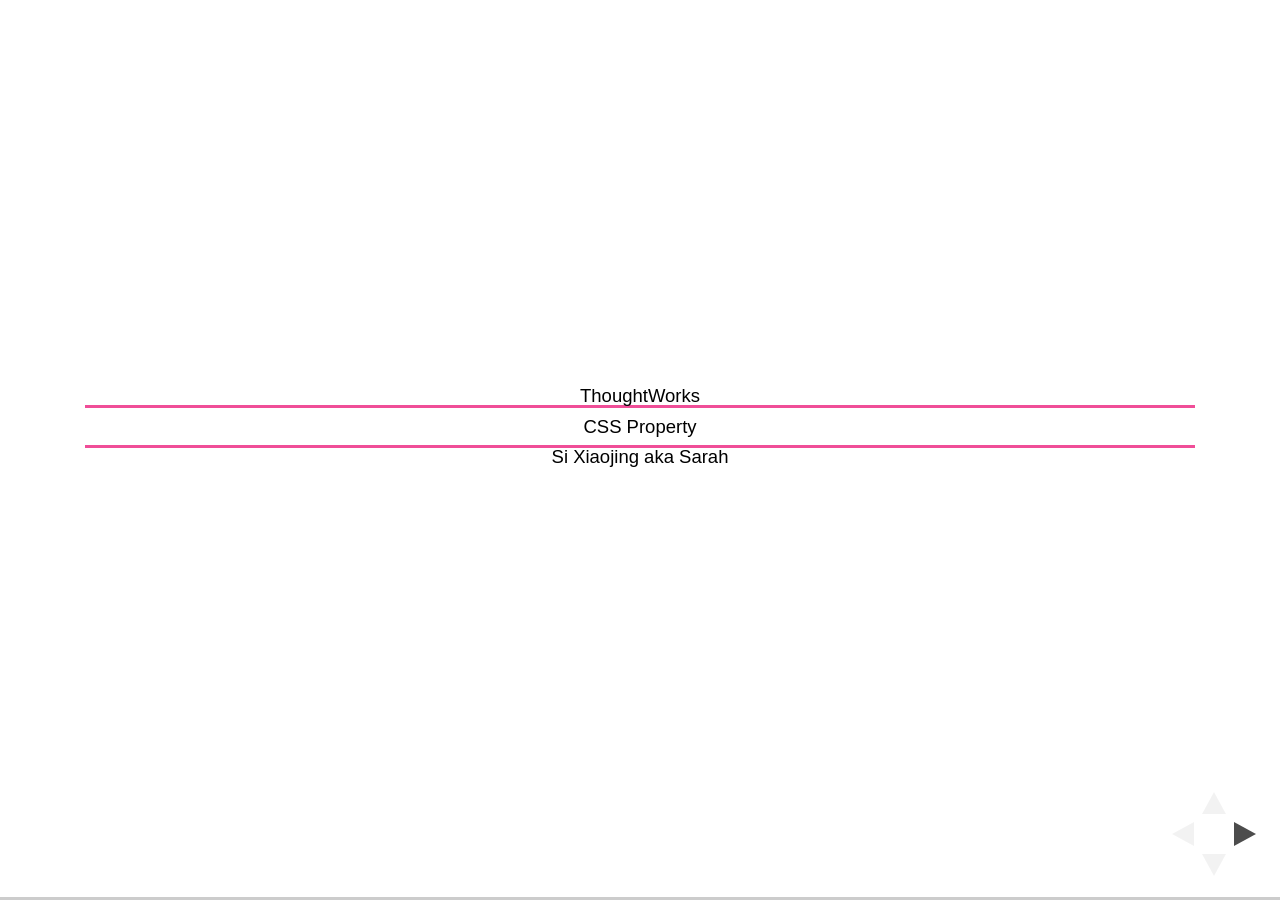
==== commit bea23f04: "adjust css property style." ====
--- a/css-property/index.html
+++ b/css-property/index.html
@@ -16,6 +16,7 @@
 
 		<link rel="stylesheet" href="css/reveal.css">
 		<link rel="stylesheet" href="css/black.css" id="theme">
+		<link rel="stylesheet" href="css/main.css">
 
 		<!-- Code syntax highlighting -->
 		<link rel="stylesheet" href="../lib/css/zenburn.css">
@@ -41,11 +42,9 @@
 			<!-- Any section element inside of this container is displayed as a slide -->
 			<div class="slides">
 				<section>
-					<h1>CSS</h1>
-					<h3>The HTML Presentation Framework</h3>
-					<p>
-						<small>Created by <a href="http://hakim.se">Hakim El Hattab</a> / <a href="http://twitter.com/hakimel">@hakimel</a></small>
-					</p>
+					<p><strong>Thought</strong>Works </p>
+					<h2>CSS Property</h2>
+					Si Xiaojing aka Sarah
 				</section>
 
 				<!-- Example of nested vertical slides -->
@@ -113,7 +112,7 @@
 							<li>background-repeat</li>
 						</ul>
 						<p>background: color image repeat position</p>
-						<a href="example/background.html" target="_blank">Example</a>
+						<a href="../example/background.html" target="_blank">Example</a>
 					</section>
 					<section>
 						<h3>border</h3>
@@ -241,7 +240,7 @@
 						<a href="http://www.slideshare.net/" target="_blank">Example</a>
 					</section>
 					<section>
-						<h3>top, right, bottom, left</h3>
+						<p>top, right, bottom, left</p>
 					</section>
 					<style>
 					.c-pz {width:300px;height:200px;margin:40px auto 0!important;position:relative;background-color:#333!important;}
@@ -286,13 +285,9 @@
 
 				<section>
 					<section>
-						<h2>EXTEND</h2>
-						<p></p>
-					</section>
-					<section>
-						<h3>DEFAULT inherit</h3>
+						<h3>inherit</h3>
 						<p class="highlight-blue">font, text, line-height, color, list-style-*...</p>
-						共用css
+						share css
 					</section>
 					<style>
 						#warp {color:red}
@@ -302,8 +297,8 @@
 				</section>
 			
 				<section>
-					<scrtion>
-						<h2>PSEUDO CLASSES</h2>
+					<section>
+						<h3>PSEUDO CLASSES</h3>
 						<p>
 							A pseudo-class is used to define a special state of an element.
 						</p>
@@ -346,7 +341,8 @@
 					</section>
 					<section>
 						<h3>content</h3>
-						<p class="highlight-blue">before与after只有设置content属性，伪元素才会生效</p>
+						<p class="highlight-blue">
+							must set content property it can work</p>
 					</section>
 					<style>
 							.cp1::before {
@@ -375,7 +371,7 @@
 					</section>
 				</section>
 				<section>
-					<h2>CSS Compitible</h2>
+					<h2>CSS Compatibility</h2>
 					<ul>
 						<li>-moz-*</li>
 						<li>-webkit-</li>
@@ -383,10 +379,10 @@
 					</ul>
 				</section>
 
-				<section style="text-align: left;">
-					<h1>THE END</h1>
+				<section>
+					<h2>THE END</h2>
 					<p>
-						- <a href="http://www.w3schools.com">W3 School</a>
+						<a href="http://www.w3schools.com">W3 School</a>
 					</p>
 				</section>
 
--- a/css-property/css/main.css
+++ b/css-property/css/main.css
@@ -0,0 +1,17 @@
+.reveal p,
+.reveal div,
+.reveal h2,
+.reveal h3,
+.reveal section {
+	font-family: "Open Sans", "Microsoft YaHei", "Hiragino Sans GB", "Hiragino Sans GB W3", "微软雅黑", "Helvetica Neue", Arial, sans-serif !important;
+}
+
+.reveal h2{
+	padding: 0.5em 0;
+	border-top: 3px solid #f04e98;
+	border-bottom: 3px solid #f04e98;
+}
+.reveal h3 {
+	border-bottom: 3px solid #f04e98;
+	padding: 0.5em 0;
+}
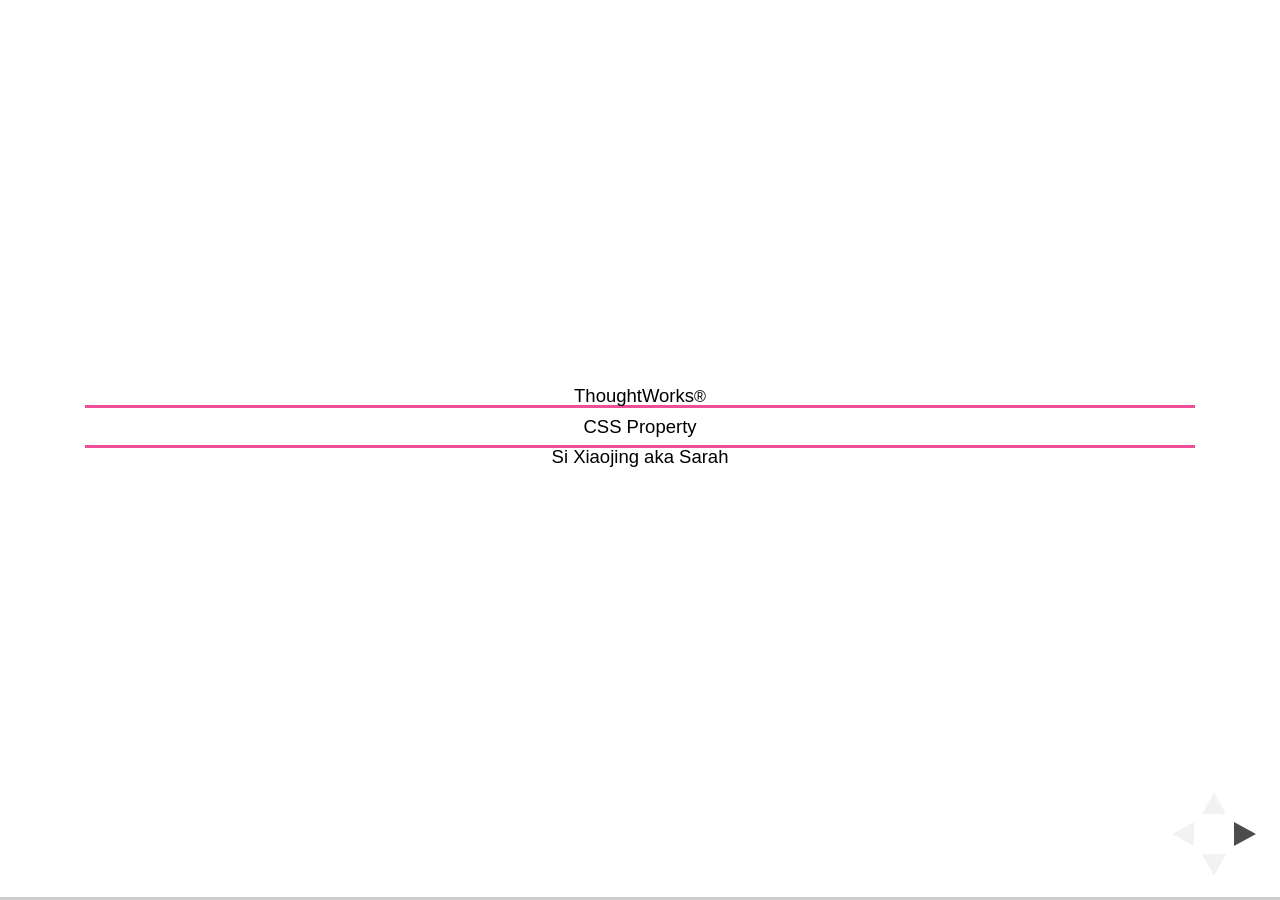
==== commit cfff58e5: "modify thoughtworks logo" ====
--- a/css-property/index.html
+++ b/css-property/index.html
@@ -42,7 +42,7 @@
 			<!-- Any section element inside of this container is displayed as a slide -->
 			<div class="slides">
 				<section>
-					<p><strong>Thought</strong>Works </p>
+					<p><strong>Thought</strong>Works<sup style="font-size: 14px">&reg;</sup></p>
 					<h2>CSS Property</h2>
 					Si Xiaojing aka Sarah
 				</section>
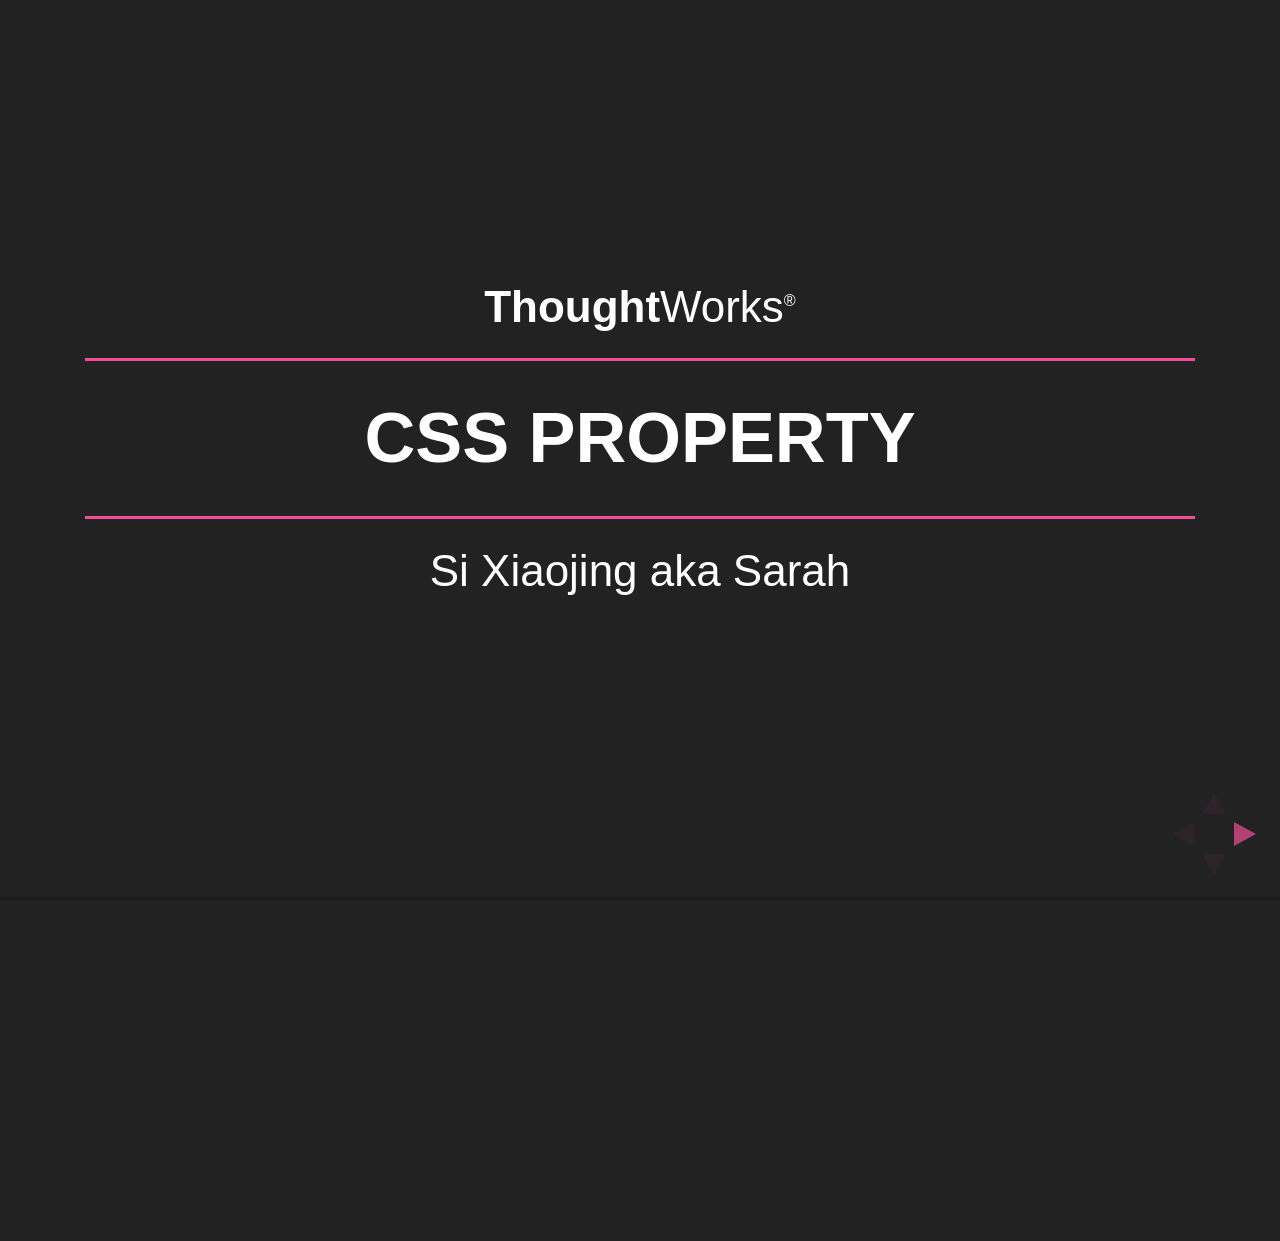
==== commit 775c20f1: "adjust css property presentation style" ====
--- a/css-property/index.html
+++ b/css-property/index.html
@@ -103,7 +103,7 @@
 						</div>
 						<p class="fragment roll-in t-gray">margin: 0 auto</p>
 					</section>
-					<section data-transition="slide" data-background="#4d7e65" data-background-transition="zoom">
+					<section data-transition="slide" data-background="#f6eb61" data-background-transition="zoom">
 						<h3>background</h3>
 						<ul>
 							<li>background-color</li>
@@ -197,7 +197,6 @@
 					</style>
 					<section>
 						<h3 class="vs">RELATIVE</h3>
-						<p>position:<span class="t-blue">relative</span></p>
 						<p class="fragment roll-in t-gray">相对定位以自身为参照物做偏移</p>
 <pre class="fragment roll-in"><code>.c-p-1 {
 	width:100px;
@@ -218,7 +217,6 @@
 					</style>
 					<section>
 						<h3 class="vs">ABSOLUTE</h3>
-						<p>position:<span class="t-blue">absolute</span></p>
 						<p class="fragment roll-in t-gray">绝对定位以最近的拥有position属性的祖先为参照物做偏移</p>
 <pre class="fragment roll-in"><code>.c-p-3 {
 	width:100px;
@@ -235,8 +233,7 @@
 					</section>
 					<section>
 						<h3 class="vs">FIXED</h3>
-						<p>position:<span class="t-blue">fixed</span></p>
-						<p class="">固对定位以浏览器内容显示区窗口为参照物做偏移</p>
+						<p>固对定位以浏览器内容显示区窗口为参照物做偏移</p>
 						<a href="http://www.slideshare.net/" target="_blank">Example</a>
 					</section>
 					<section>
@@ -251,8 +248,8 @@
 	font-size:14px!important;
 	line-height:160px!important;
 }
-.c-z-1 {background-color:#369;top:0;left:0;z-index:2;}
-.c-z-2 {background-color:#c00;right:0;bottom:0;z-index:1;}
+.c-z-1 {background-color:#f6eb61; color: black;top:0;left:0;z-index:2;}
+.c-z-2 {background-color:#319b42;right:0;bottom:0;z-index:1;}
 					</style>
 					<section>
 						<h3>Z-INDEX</h3>
@@ -371,7 +368,7 @@
 					</section>
 				</section>
 				<section>
-					<h2>CSS Compatibility</h2>
+					<h3>CSS Compatibility</h3>
 					<ul>
 						<li>-moz-*</li>
 						<li>-webkit-</li>
@@ -380,7 +377,7 @@
 				</section>
 
 				<section>
-					<h2>THE END</h2>
+					<h3>THE END</h3>
 					<p>
 						<a href="http://www.w3schools.com">W3 School</a>
 					</p>
--- a/css-property/css/black.css
+++ b/css-property/css/black.css
@@ -0,0 +1,261 @@
+@import url(../../lib/font/source-sans-pro/source-sans-pro.css);
+/**
+ * Black theme for reveal.js. This is the opposite of the 'white' theme.
+ *
+ * Copyright (C) 2015 Hakim El Hattab, http://hakim.se
+ */
+section.has-light-background, section.has-light-background h1, section.has-light-background h2, section.has-light-background h3, section.has-light-background h4, section.has-light-background h5, section.has-light-background h6 {
+  color: #222; }
+
+/*********************************************
+ * GLOBAL STYLES
+ *********************************************/
+body {
+  background: #222;
+  background-color: #222; }
+
+.reveal {
+  font-family: 'Source Sans Pro', Helvetica, sans-serif;
+  font-size: 38px;
+  font-weight: normal;
+  color: #fff; }
+
+::selection {
+  color: #fff;
+  background: #bee4fd;
+  text-shadow: none; }
+
+.reveal .slides > section, .reveal .slides > section > section {
+  line-height: 1.3;
+  font-weight: inherit; }
+
+/*********************************************
+ * HEADERS
+ *********************************************/
+.reveal h1, .reveal h2, .reveal h3, .reveal h4, .reveal h5, .reveal h6 {
+  margin: 0 0 20px 0;
+  color: #fff;
+  font-family: 'Source Sans Pro', Helvetica, sans-serif;
+  font-weight: 600;
+  line-height: 1.2;
+  letter-spacing: normal;
+  text-transform: uppercase;
+  text-shadow: none;
+  word-wrap: break-word; }
+
+.reveal h1 {
+  font-size: 2.5em; }
+
+.reveal h2 {
+  font-size: 1.6em; }
+
+.reveal h3 {
+  font-size: 1.3em; }
+
+.reveal h4 {
+  font-size: 1em; }
+
+.reveal h1 {
+  text-shadow: none; }
+
+/*********************************************
+ * OTHER
+ *********************************************/
+.reveal p {
+  margin: 20px 0;
+  line-height: 1.3; }
+
+/* Ensure certain elements are never larger than the slide itself */
+.reveal img, .reveal video, .reveal iframe {
+  max-width: 95%;
+  max-height: 95%; }
+
+.reveal strong, .reveal b {
+  font-weight: bold; }
+
+.reveal em {
+  font-style: italic; }
+
+.reveal ol, .reveal dl, .reveal ul {
+  display: inline-block;
+  text-align: left;
+  margin: 0 0 0 1em; }
+
+.reveal ol {
+  list-style-type: decimal; }
+
+.reveal ul {
+  list-style-type: disc; }
+
+.reveal ul ul {
+  list-style-type: square; }
+
+.reveal ul ul ul {
+  list-style-type: circle; }
+
+.reveal ul ul, .reveal ul ol, .reveal ol ol, .reveal ol ul {
+  display: block;
+  margin-left: 40px; }
+
+.reveal dt {
+  font-weight: bold; }
+
+.reveal dd {
+  margin-left: 40px; }
+
+.reveal q, .reveal blockquote {
+  quotes: none; }
+
+.reveal blockquote {
+  display: block;
+  position: relative;
+  width: 70%;
+  margin: 20px auto;
+  padding: 5px;
+  font-style: italic;
+  background: rgba(255, 255, 255, 0.05);
+  box-shadow: 0px 0px 2px rgba(0, 0, 0, 0.2); }
+
+.reveal blockquote p:first-child, .reveal blockquote p:last-child {
+  display: inline-block; }
+
+.reveal q {
+  font-style: italic; }
+
+.reveal pre {
+  display: block;
+  position: relative;
+  width: 90%;
+  margin: 20px auto;
+  text-align: left;
+  font-size: 0.55em;
+  font-family: monospace;
+  line-height: 1.2em;
+  word-wrap: break-word;
+  box-shadow: 0px 0px 6px rgba(0, 0, 0, 0.3); }
+
+.reveal code {
+  font-family: monospace; }
+
+.reveal pre code {
+  display: block;
+  padding: 5px;
+  overflow: auto;
+  max-height: 400px;
+  word-wrap: normal;
+  background: #3F3F3F;
+  color: #DCDCDC; }
+
+.reveal table {
+  margin: auto;
+  border-collapse: collapse;
+  border-spacing: 0; }
+
+.reveal table th {
+  font-weight: bold; }
+
+.reveal table th, .reveal table td {
+  text-align: left;
+  padding: 0.2em 0.5em 0.2em 0.5em;
+  border-bottom: 1px solid; }
+
+.reveal table tr:last-child td {
+  border-bottom: none; }
+
+.reveal sup {
+  vertical-align: super; }
+
+.reveal sub {
+  vertical-align: sub; }
+
+.reveal small {
+  display: inline-block;
+  font-size: 0.6em;
+  line-height: 1.2em;
+  vertical-align: top; }
+
+.reveal small * {
+  vertical-align: top; }
+
+/*********************************************
+ * LINKS
+ *********************************************/
+.reveal a {
+  color: #f04e98;
+  text-decoration: none;
+  -webkit-transition: color 0.15s ease;
+  -moz-transition: color 0.15s ease;
+  transition: color 0.15s ease; }
+
+.reveal a:hover {
+  color: #f04e98;
+  text-shadow: none;
+  border: none; }
+
+.reveal .roll span:after {
+  color: #fff;
+  background: #068ee9; }
+
+/*********************************************
+ * IMAGES
+ *********************************************/
+.reveal section img {
+  margin: 15px 0px;
+  background: rgba(255, 255, 255, 0.12);
+  border: 4px solid #fff;
+  box-shadow: 0 0 10px rgba(0, 0, 0, 0.15); }
+
+.reveal a img {
+  -webkit-transition: all 0.15s linear;
+  -moz-transition: all 0.15s linear;
+  transition: all 0.15s linear; }
+
+.reveal a:hover img {
+  background: rgba(255, 255, 255, 0.2);
+  border-color: #f04e98;
+  box-shadow: 0 0 20px rgba(0, 0, 0, 0.55); }
+
+/*********************************************
+ * NAVIGATION CONTROLS
+ *********************************************/
+.reveal .controls div.navigate-left, .reveal .controls div.navigate-left.enabled {
+  border-right-color: #f04e98; }
+
+.reveal .controls div.navigate-right, .reveal .controls div.navigate-right.enabled {
+  border-left-color: #f04e98; }
+
+.reveal .controls div.navigate-up, .reveal .controls div.navigate-up.enabled {
+  border-bottom-color: #f04e98; }
+
+.reveal .controls div.navigate-down, .reveal .controls div.navigate-down.enabled {
+  border-top-color: #f04e98; }
+
+.reveal .controls div.navigate-left.enabled:hover {
+  border-right-color: #f04e98; }
+
+.reveal .controls div.navigate-right.enabled:hover {
+  border-left-color: #f04e98; }
+
+.reveal .controls div.navigate-up.enabled:hover {
+  border-bottom-color: #f04e98; }
+
+.reveal .controls div.navigate-down.enabled:hover {
+  border-top-color: #f04e98; }
+
+/*********************************************
+ * PROGRESS BAR
+ *********************************************/
+.reveal .progress {
+  background: rgba(0, 0, 0, 0.2); }
+
+.reveal .progress span {
+  background: #f04e98;
+  -webkit-transition: width 800ms cubic-bezier(0.26, 0.86, 0.44, 0.985);
+  -moz-transition: width 800ms cubic-bezier(0.26, 0.86, 0.44, 0.985);
+  transition: width 800ms cubic-bezier(0.26, 0.86, 0.44, 0.985); }
+
+/*********************************************
+ * SLIDE NUMBER
+ *********************************************/
+.reveal .slide-number {
+  color: #f04e98; }
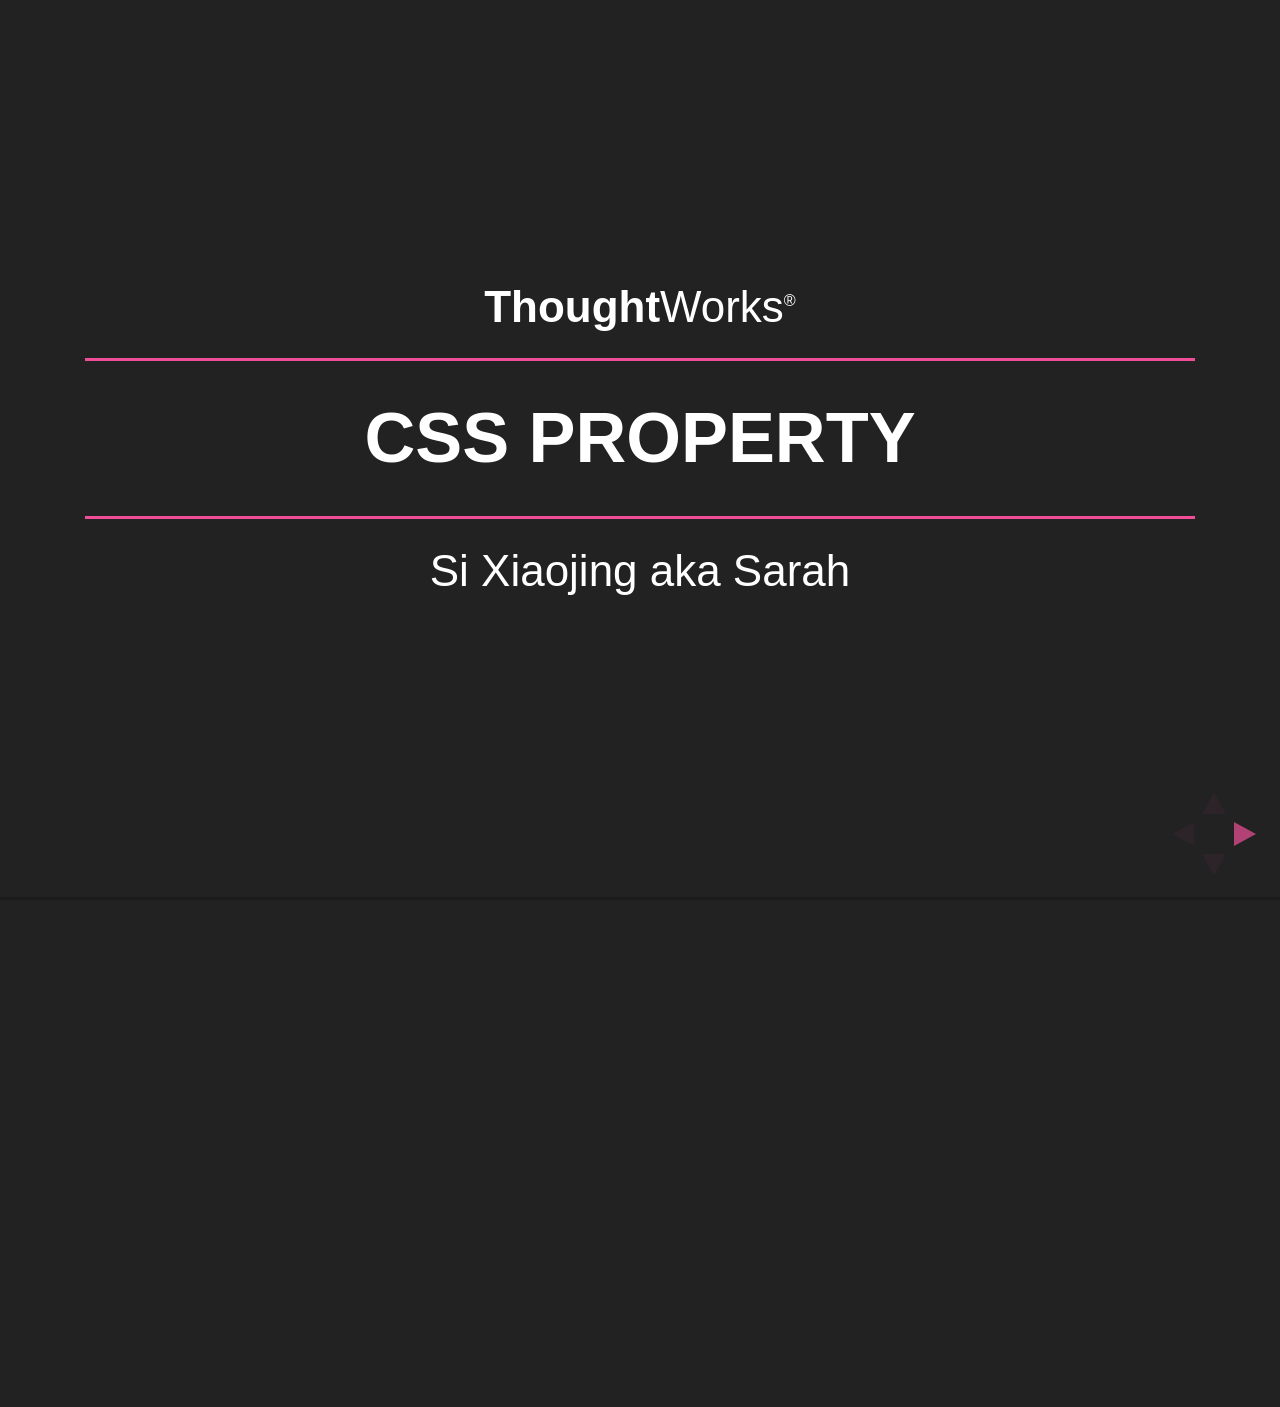
==== commit 2b586b0f: "add collaborate presentation slides" ====
--- a/css-property/index.html
+++ b/css-property/index.html
@@ -47,28 +47,83 @@
 					Si Xiaojing aka Sarah
 				</section>
 
+				<section>
+					<section>
+						<h3>Review</h3>						
+					</section>
+					<section>
+						<p>What's box size</p>
+						<div data-markdown>
+							```css
+							margin: 10px 30px;
+							border: 5px solid red;
+							padding: 5px 15px;
+							height: 30px;
+							width: 100px;
+							```
+						</div>
+						<ul class="puzzle">
+							<li>A.140*50</li>
+							<li>B.200*70</li>
+							<li>C.120*40</li>
+							<li>D.Uncertain</li>
+						</ul>
+						<p class="fragment">D</p>     
+					</section>
+
+					<section>
+						<p>What's box size</p>
+						<div data-markdown>
+							```css
+							display: block;
+							margin: 10px 30px;
+							border: 5px solid red;
+							padding: 5px 15px;
+							height: 30px;
+							width: 100px;
+							```
+						</div>
+						<ul class="puzzle">
+							<li>A.140*50</li>
+							<li>B.200*70</li>
+							<li>C.120*40</li>
+							<li>D.Uncertain</li>
+						</ul>
+						<p class="fragment">A</p>
+					</section>
+					<section>
+						<p>Where am I?</p>
+						<div data-markdown>
+		          <script type="text/template">
+		            ```html
+		             	<div>You</div>
+		             	<p style="float:left">I</p>
+		             	<p>She</p>
+		            ```
+		          </script>							
+						</div>					
+						<ul >
+							<li style="list-style:none">A. Left side of You</li>
+							<li style="list-style:none">B. Right side of You</li>
+							<li style="list-style:none">C. Left side of She</li>
+							<li style="list-style:none">D. Sit alone in second row</li>
+						</ul>
+						<p class="fragment">C</p>
+					</section>
+
+				</section>
 				<!-- Example of nested vertical slides -->
 				<section>
 					<section>
-						<h3>BLOCK</h3>
-						<p>Block hava Dimensions</p>
-						<ul>
-							<li>width,max-width,min-width</li>
-							<li>height,max-height,min-height</li>
-							<li>margin</li>
-						</ul>
-					</section>
-					<section>
-						<h3>INLINE</h3>
-						<p>margin-left, margin-right</p>
-					</section>
-				</section>
-
-				<section>
-					<section>
 						<h2>BASIC</h2>
-
-					</section>
+					</section>
+					<section>
+						<p>Special properties for block and inline block</p>
+						<ul>
+							<li>min-width, max-width</li>
+							<li>min-height, max-height</li>
+						</ul>
+					</section>					
 					<section>
 						<h3>padding</h3>
 						<ul>
@@ -85,6 +140,15 @@
 		            </script> 
 						</div>
 						<p class="fragment roll-in t-gray">padding: top right bottom left</p>
+						<div data-markdown class="fragment">
+							 <script type="text/template">
+		            ``` css
+		              padding: 5px 15px;
+		            ```
+		            </script> 
+						</div>
+						<p class="fragment roll-in t-gray">padding: top&bottom right&left</p>
+
 					</section>
 					<section>
 						<h3>margin</h3>
@@ -98,10 +162,12 @@
 						 <script type="text/template">
 	            ``` css
 	              margin: 5px 15px 0 10px;
+	              margin: 10px 20px;
 	            ```
 	            </script> 
 						</div>
 						<p class="fragment roll-in t-gray">margin: 0 auto</p>
+						<a class="fragment" target="_blank" href="../example/hello.html">Example</a>
 					</section>
 					<section data-transition="slide" data-background="#f6eb61" data-background-transition="zoom">
 						<h3>background</h3>
--- a/css-property/css/main.css
+++ b/css-property/css/main.css
@@ -14,4 +14,9 @@
 .reveal h3 {
 	border-bottom: 3px solid #f04e98;
 	padding: 0.5em 0;
+}
+.puzzle li{
+	display: inline-block;
+	margin-right: 15px;
+	font-size: 30px;
 }
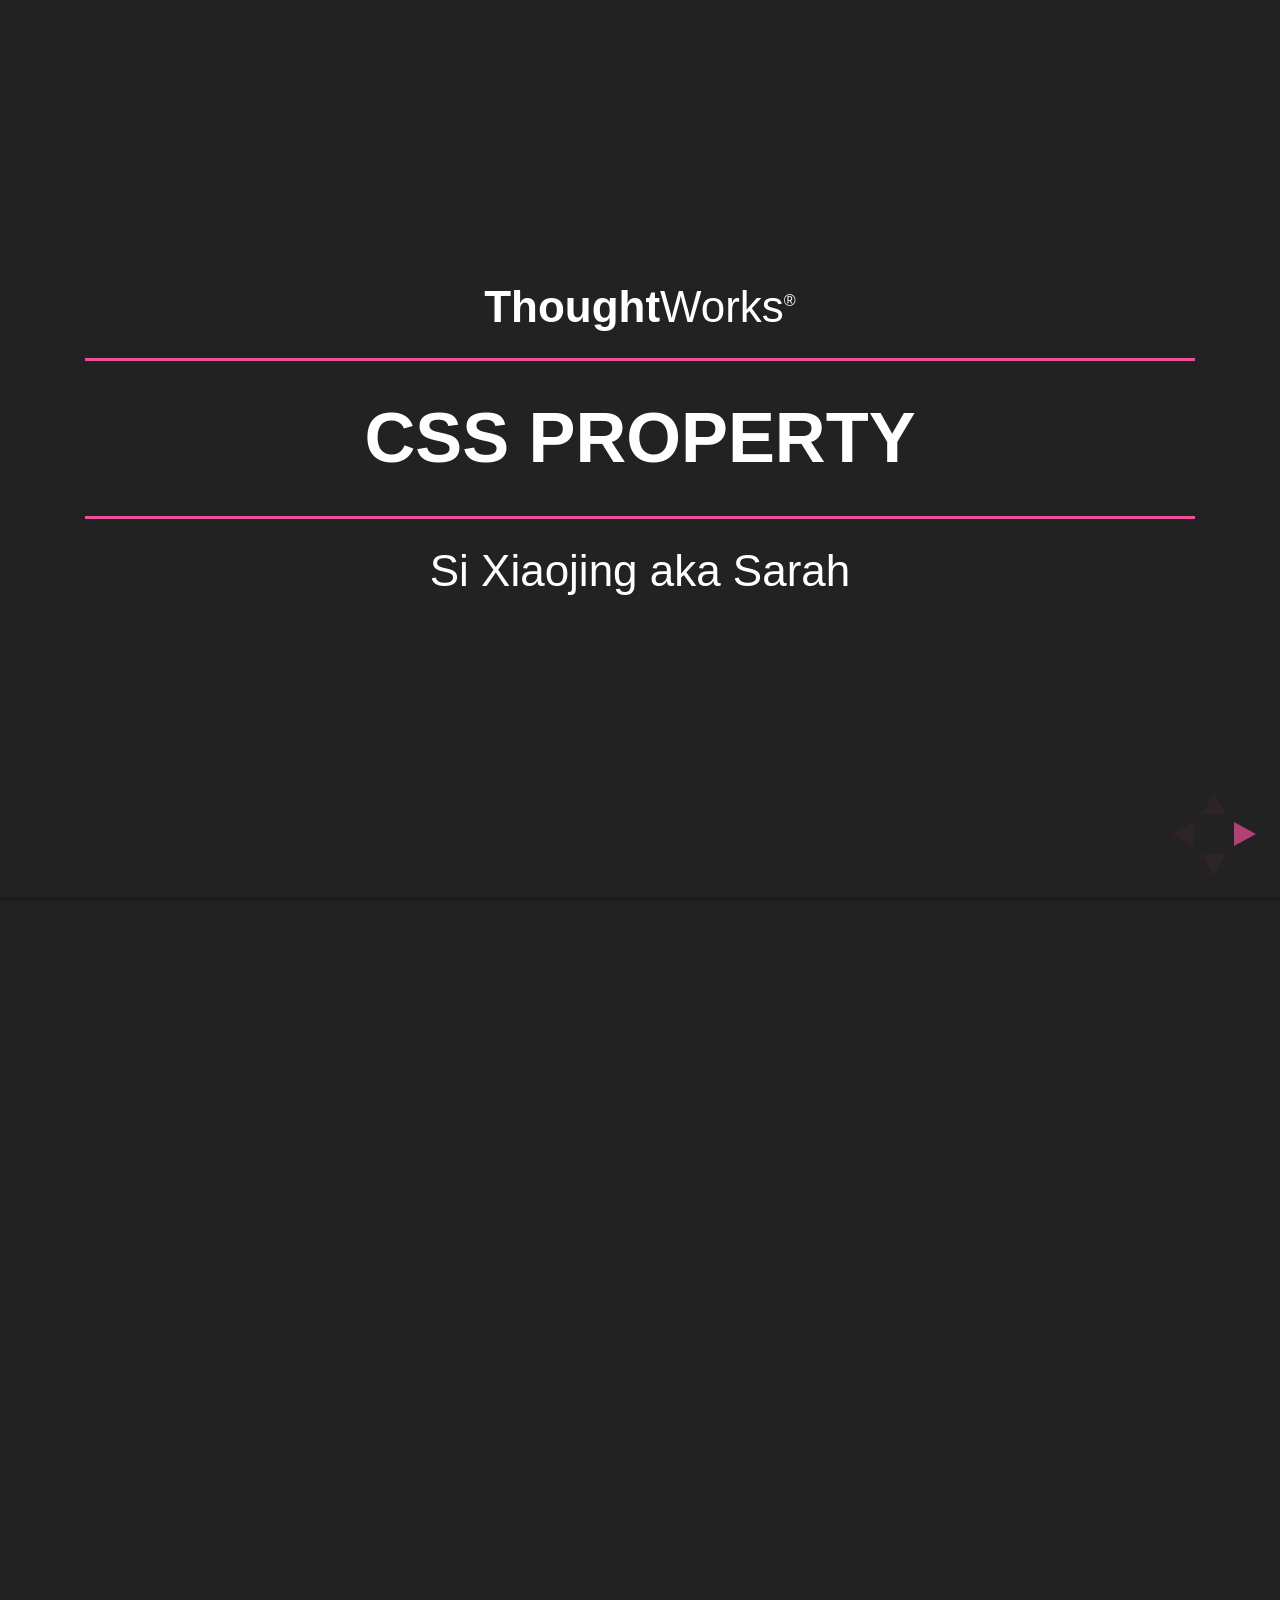
==== commit 27b7b832: "modified css property presentation" ====
--- a/css-property/index.html
+++ b/css-property/index.html
@@ -192,11 +192,24 @@
 						.bor1 {display:inline-block;margin:40px auto!important;border-width:40px!important;border-style: solid!important;border-color:#36e #f60 #c00 #0f0!important;}
 						</style>
 						<div class="fragment roll-in bor1"></div>
+						<img src="../images/border-triangle.png" style="margin: 40px 0;" class="fragment" alt="" width="170">
 					</section>
 					
 					<section>
 						<h3>Length Units</h3>
-						<p>px, em, rem</p>
+						<p>px, em, %, rem</p>
+							<div data-markdown>
+						 <script type="text/template">
+	            ``` css
+	              font-size: 20px;
+	              font-size: 1.2em;
+	              font-size: 120%;
+	              font-size: 1.5rem;
+	            ```
+	            </script> 
+						</div>
+						<p>em and % will relative parent</p>
+						<p>rem will relative to root, like body</p>
 					</section>
 
 					<section>
@@ -206,6 +219,15 @@
 							<li>#000000 - #FFFFFF</li>
 							<li>RGB(0, 128, 255)</li>
 						</ul>
+						<div data-markdown>
+						 <script type="text/template">
+	            ``` css
+	              color: red;
+	              color: #ff0000;
+	              color: rgb(255,0,0);
+	            ```
+	            </script> 
+						</div>						
 					</section>
 
 					<section>
@@ -218,11 +240,12 @@
 							<li>line-height</li>
 							<li>letter-spacing</li>
 						</ul>
-						<p class="fragment roll-in t-gray">font: style weight size/line-height family</p>
+						<p>font: style weight size/line-height family</p>
+						<a href="../example/hello.html" target="_blank">Example</a>
 					</section>
 					
 					<section>
-						<h3>other text</h3>
+						<h3>text</h3>
 						<ul>
 							<li>text-align</li>
 							<li>text-decoration</li>
@@ -240,7 +263,8 @@
 					<section>
 						<h3>list</h3>
 						<ul>
-							<li>list-style</li>
+							<li>list-style-type</li>
+							<li>list-style-position</li>
 						</ul> 
 					</section>
 					<section>
@@ -249,6 +273,7 @@
 							<li>border-collapse</li>
 							<li>border-spacing</li>
 						</ul>
+						<img src="../images/border-collapse.gif" alt="">
 					</section>
 				</section>
 
@@ -350,13 +375,20 @@
 					<section>
 						<h3>inherit</h3>
 						<p class="highlight-blue">font, text, line-height, color, list-style-*...</p>
-						share css
+						<p>
+						share css with descendant
+						</p>
+					</section>
+					<section>
+						<img src="../images/inherit.png" alt="">
+
 					</section>
 					<style>
 						#warp {color:red}
 						.c1 {color:blue; font-style:italic!important;}
 						.c2 {color:green}
 					</style>
+
 				</section>
 			
 				<section>
@@ -374,6 +406,16 @@
 							<li>:hover</li>
 							<li>:active</li>
 						</ol>
+						<div data-markdown>
+						 <script type="text/template">
+	            ``` css
+	              a:link { color: red; }
+	              a:visitied { color: black; }
+	              a:hover { color: blue; }
+	              a:active { color: pink; }
+	            ```
+	            </script> 
+						</div>						
 					</section>
 					<section>
 						<h3>input</h3>
@@ -383,6 +425,17 @@
 							<li>:checked</li>
 							<li>:focus</li>
 						</ul>
+						<div data-markdown>
+						 <script type="text/template">
+	            ``` css
+	              input:disabled {  }
+	              input:enabled {  }
+	              input:checked { }
+	              input:focus {  }
+	            ```
+	            </script> 
+						</div>						
+
 					</section>
 					<section>
 						<h3>other</h3>
@@ -391,6 +444,17 @@
 							<li>:last-child</li>
 							<li>:nth-child(n)</li>
 						</ul>
+						<p>They can be used to any selector.</p>
+						<div data-markdown>
+						 <script type="text/template">
+	            ``` css
+	            li {margin-right: 20px;}
+	            li:last-child {margin-right: 0;}
+	            ```
+	            </script> 
+						</div>						
+
+						<img src="../images/last-child.png" alt="">
 					</section>
 				</section>
 
@@ -401,11 +465,15 @@
 							<li>::before</li>
 							<li>::after</li>
 						</ul>
+
+					</section>
+					<section>
+						<img src="../images/pseudo-element.png" alt="" width="500">
 					</section>
 					<section>
 						<h3>content</h3>
 						<p class="highlight-blue">
-							must set content property it can work</p>
+							must set content property</p>
 					</section>
 					<style>
 							.cp1::before {
@@ -433,14 +501,6 @@
 
 					</section>
 				</section>
-				<section>
-					<h3>CSS Compatibility</h3>
-					<ul>
-						<li>-moz-*</li>
-						<li>-webkit-</li>
-						<li>-ms-</li>
-					</ul>
-				</section>
 
 				<section>
 					<h3>THE END</h3>
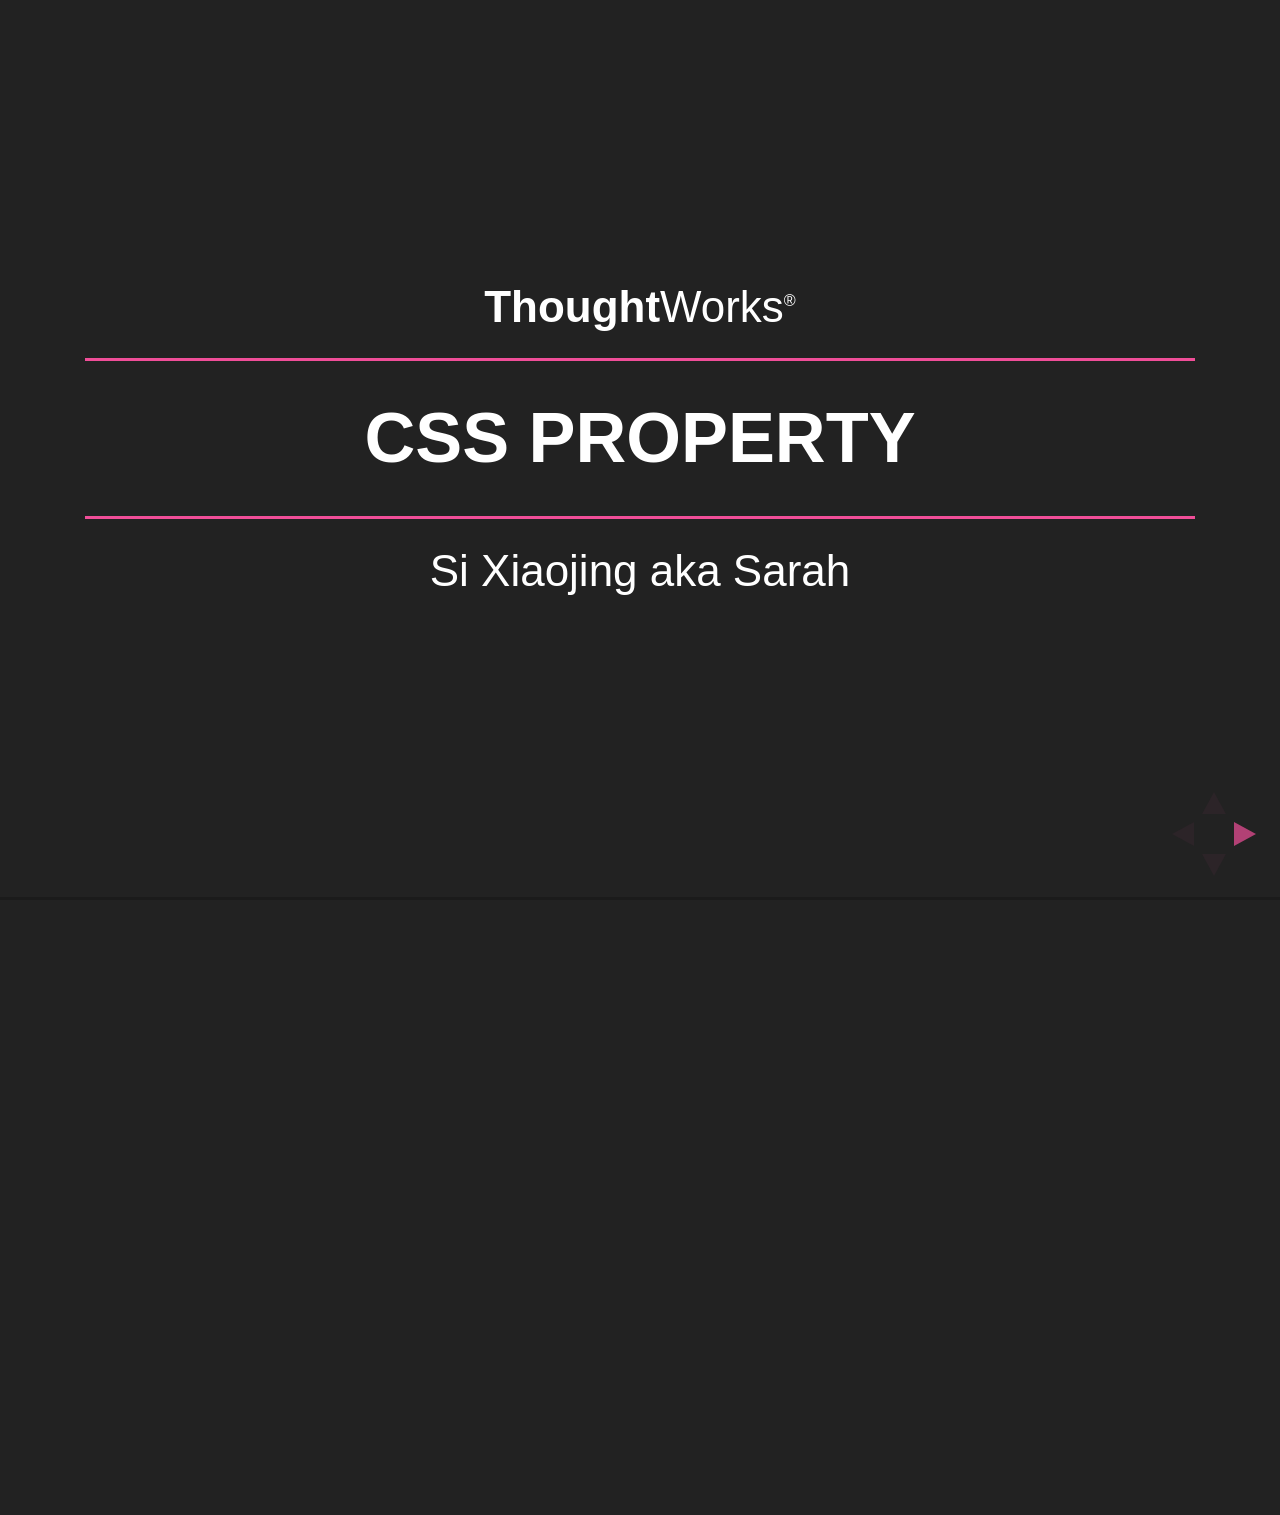
==== commit d64597b7: "modified presentation" ====
--- a/css-property/index.html
+++ b/css-property/index.html
@@ -167,6 +167,7 @@
 	            </script> 
 						</div>
 						<p class="fragment roll-in t-gray">margin: 0 auto</p>
+						<p class="fragment roll-in t-gray">margin: auto</p>
 						<a class="fragment" target="_blank" href="../example/hello.html">Example</a>
 					</section>
 					<section data-transition="slide" data-background="#f6eb61" data-background-transition="zoom">
@@ -176,9 +177,10 @@
 							<li>background-image</li>
 							<li>background-position</li>
 							<li>background-repeat</li>
+							<li>background-size</li>
 						</ul>
 						<p>background: color image repeat position</p>
-						<a href="../example/background.html" target="_blank">Example</a>
+						<a href="http://0.0.0.0:8080" target="_blank">Example</a>
 					</section>
 					<section>
 						<h3>border</h3>
@@ -187,7 +189,9 @@
 							<li>border-style</li>
 							<li>border-color</li>
 						</ul>
-						<p class="fragment roll-in t-gray">border: width style color</p>
+						<p class="">border: width style color</p>
+						<a href="http://0.0.0.0:8080" target="_blank">Example</a>
+						<br>
 						<style>
 						.bor1 {display:inline-block;margin:40px auto!important;border-width:40px!important;border-style: solid!important;border-color:#36e #f60 #c00 #0f0!important;}
 						</style>
@@ -208,9 +212,21 @@
 	            ```
 	            </script> 
 						</div>
-						<p>em and % will relative parent</p>
-						<p>rem will relative to root, like body</p>
-					</section>
+						<p>em and % are relative units</p>
+						<p>rem will relative to root</p>
+						<a href="http://0.0.0.0:8080" target="_blank">Example</a>
+					</section>
+
+				<section>
+					<h3>OVERFLOW</h3>
+					<ul>
+						<li class="highlight-blue">visible</li>
+						<li>hidden</li>
+						<li>scroll</li>
+						<li>auto</li>
+					</ul>
+					<p class="fragment roll-in t-gray">overflow-x, overflow-y</p>
+				</section>					
 
 					<section>
 						<h3>color</h3>
@@ -228,7 +244,7 @@
 	            ```
 	            </script> 
 						</div>						
-					</section>
+					</section>					
 
 					<section>
 						<h3>font</h3>
@@ -241,7 +257,7 @@
 							<li>letter-spacing</li>
 						</ul>
 						<p>font: style weight size/line-height family</p>
-						<a href="../example/hello.html" target="_blank">Example</a>
+						<a href="http://0.0.0.0:8080" target="_blank">Example</a>
 					</section>
 					
 					<section>
@@ -250,6 +266,7 @@
 							<li>text-align</li>
 							<li>text-decoration</li>
 							<li>text-indent</li>
+							<li>text-transform</li>
 							<li>text-overflow</li>
 							<li>white-space</li>
 							<li>word-break</li>
@@ -279,7 +296,9 @@
 
 				<section>
 					<section>
-						<h2>POSITION</h2>
+						<h3>POSITION</h3>
+						<p>specifies the type of positioning method</p>
+						<p>relative|absolute|fixed|static</p>
 					</section>
 					<style>
 						.c-p {width:162px;height:162px;margin:40px auto 0!important;position:relative;}
@@ -360,16 +379,6 @@
 					</section>
 				</section>
 
-				<section>
-					<h3>OVERFLOW</h3>
-					<ul>
-						<li class="highlight-blue">visible</li>
-						<li>hidden</li>
-						<li>scroll</li>
-						<li>auto</li>
-					</ul>
-					<p class="fragment roll-in t-gray">overflow-x, overflow-y</p>
-				</section>
 
 				<section>
 					<section>
@@ -378,11 +387,12 @@
 						<p>
 						share css with descendant
 						</p>
-					</section>
-					<section>
-						<img src="../images/inherit.png" alt="">
-
-					</section>
+						
+					</section>
+					<section>
+						<p>Can't be inherited: border, padding, margin, width, height</p>
+					</section>
+	
 					<style>
 						#warp {color:red}
 						.c1 {color:blue; font-style:italic!important;}
@@ -474,16 +484,11 @@
 						<h3>content</h3>
 						<p class="highlight-blue">
 							must set content property</p>
-					</section>
-					<style>
-							.cp1::before {
-								content:"“";
-							}
-							.cp1::after {
-								content: "”"
-							}
-					</style>
-					<section data-markdown>
+							<p>even the content is empty </p>
+					</section>
+					
+					<section>
+						<div data-markdown>
 						<script type="text/template">
 							###USE
 
@@ -494,18 +499,30 @@
 							.cp1::after {
 								content: "”"
 							}
-
+							```
+							```html
+							<div>content</div>
 							```
 						</script>
+						</div>
 						<div class="fragment roll-in cp1">content</div>
-
-					</section>
-				</section>
-
-				<section>
-					<h3>THE END</h3>
+						<img class="fragment" src="../images/border-triangle.png" alt="">
+					</section>
+				</section>
+
+				<section>
+					<h3><a href="../css3.html">CSS3 properties</a></h3>
+				</section>
+
+				<section>
+					<h2>THE END</h2>
+					<p>Reference:</p>
 					<p>
 						<a href="http://www.w3schools.com">W3 School</a>
+						<br>
+						<a href="http://www.codeschool.com">codeschool</a>
+						<br>
+						<a href="http://codepen.io/">codepen</a>
 					</p>
 				</section>
 
--- a/css-property/css/main.css
+++ b/css-property/css/main.css
@@ -19,4 +19,10 @@
 	display: inline-block;
 	margin-right: 15px;
 	font-size: 30px;
+}
+.cp1::before {
+	content:"“";
+}
+.cp1::after {
+	content: "”"
 }
